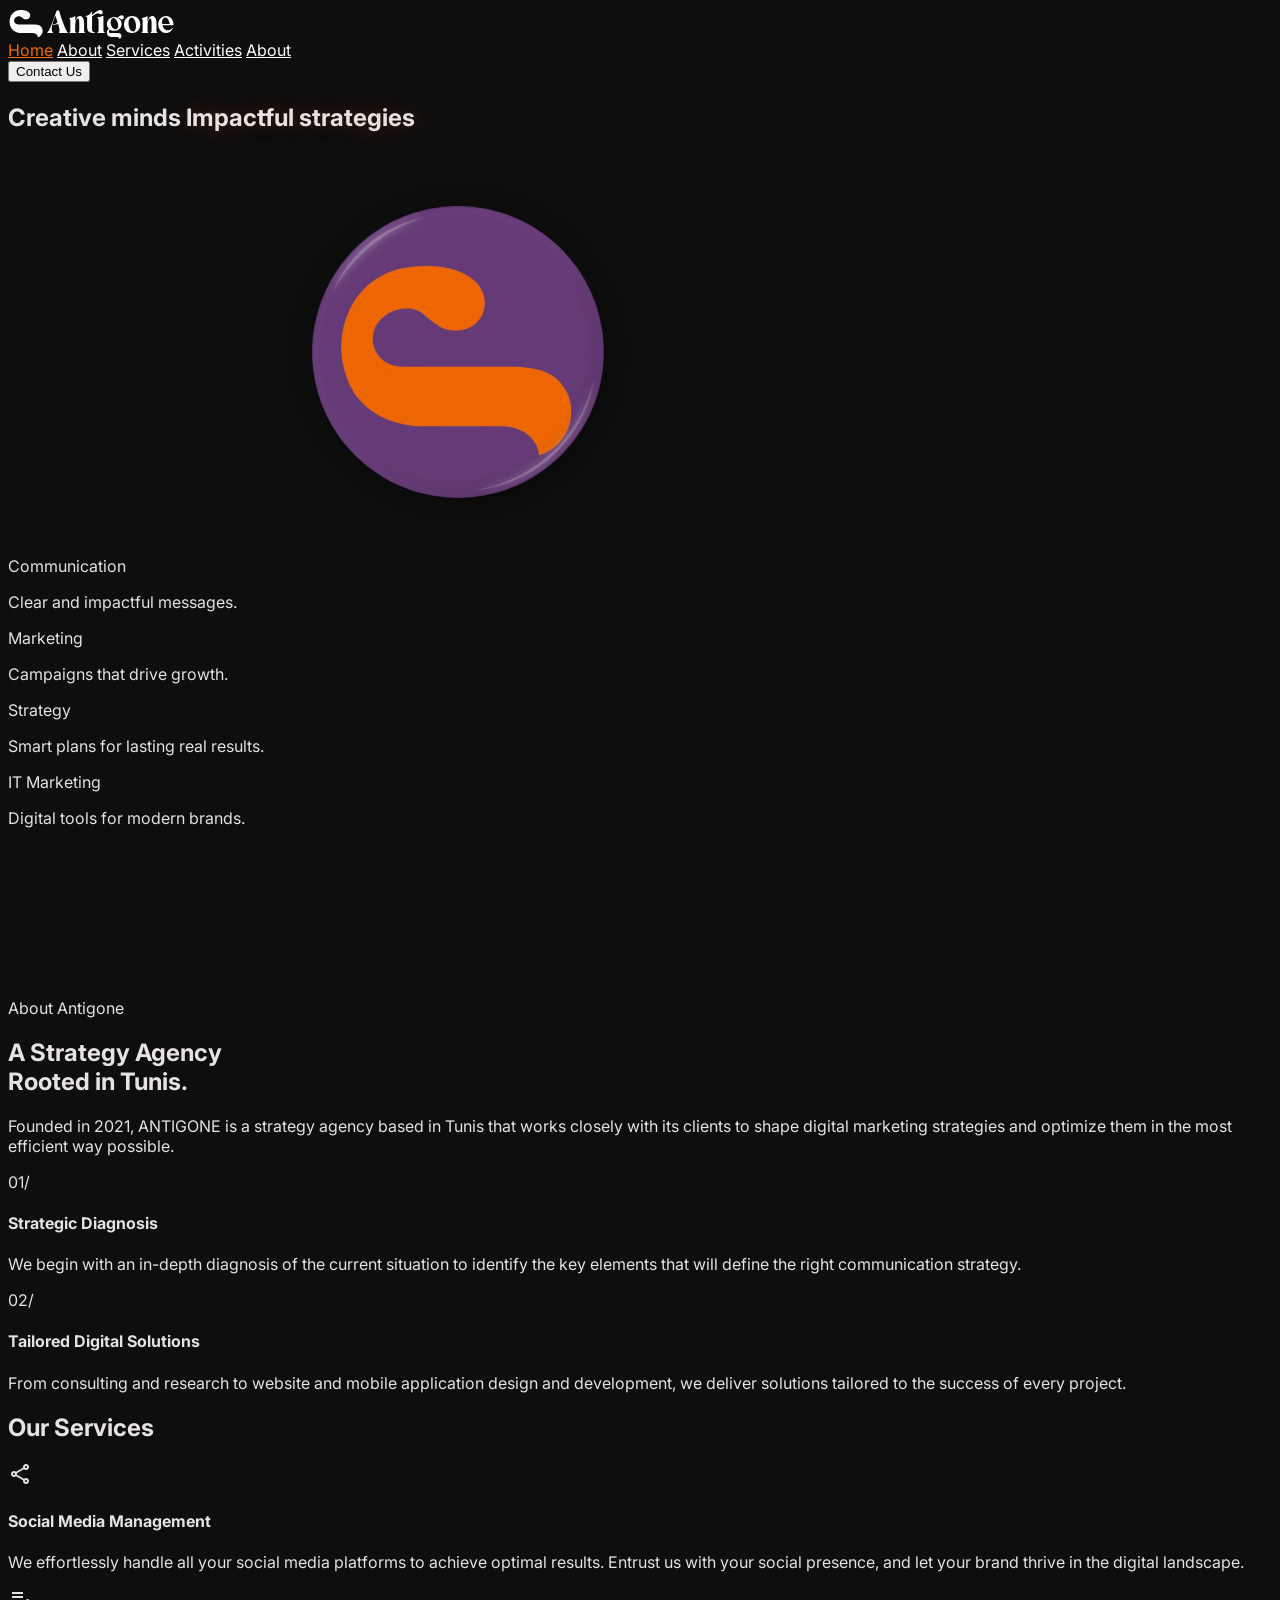
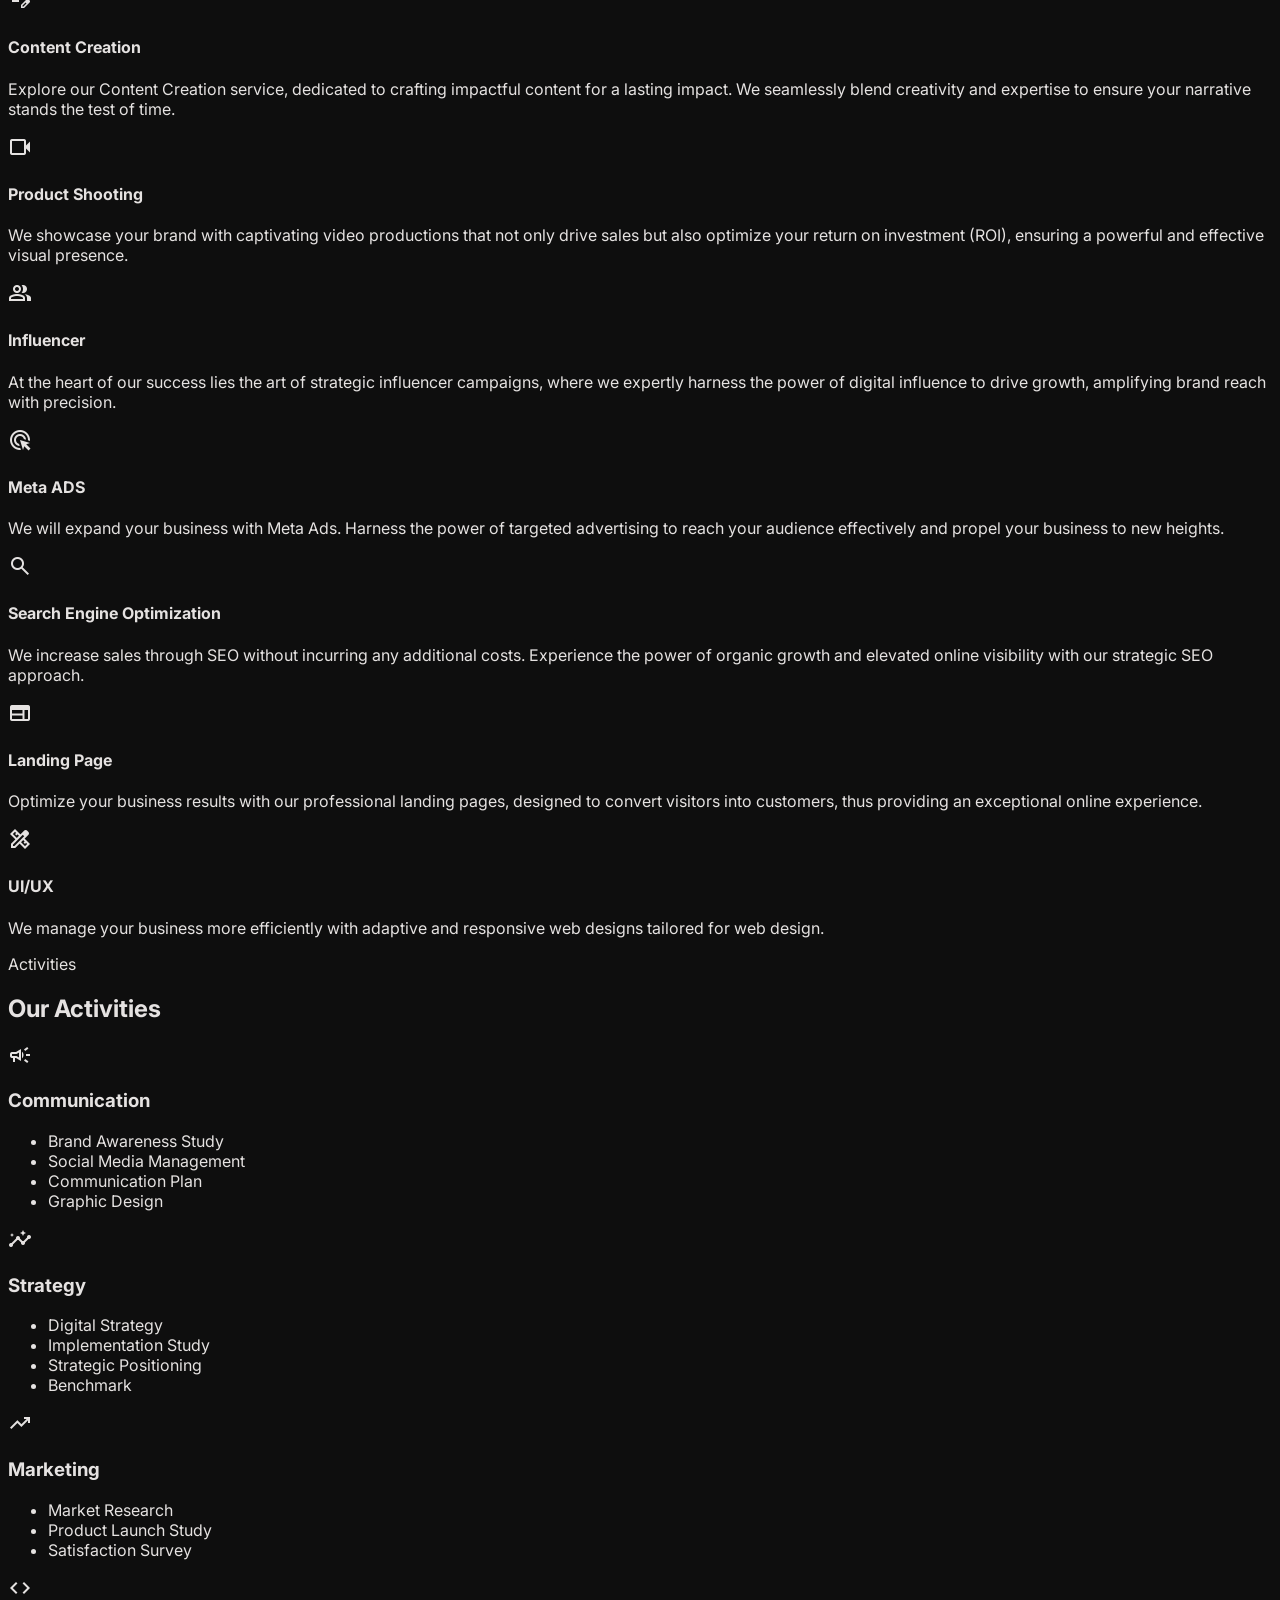
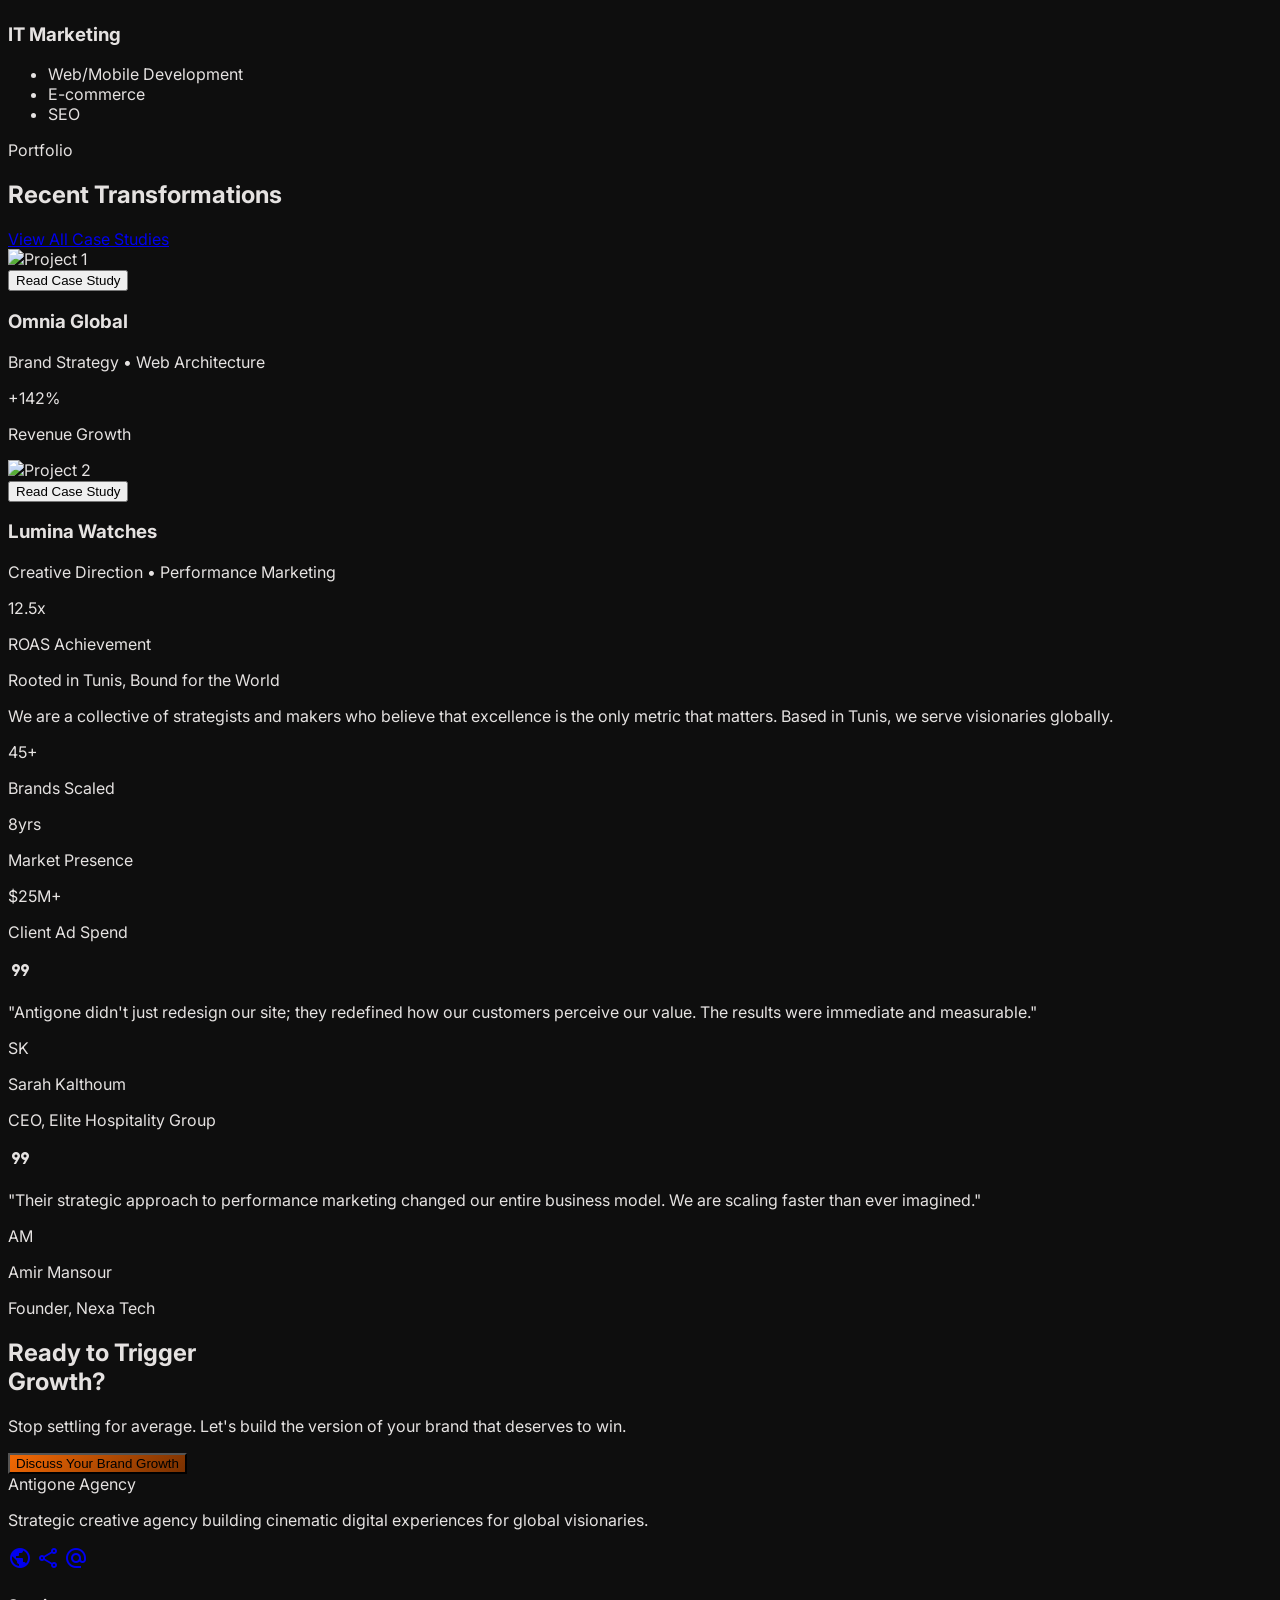
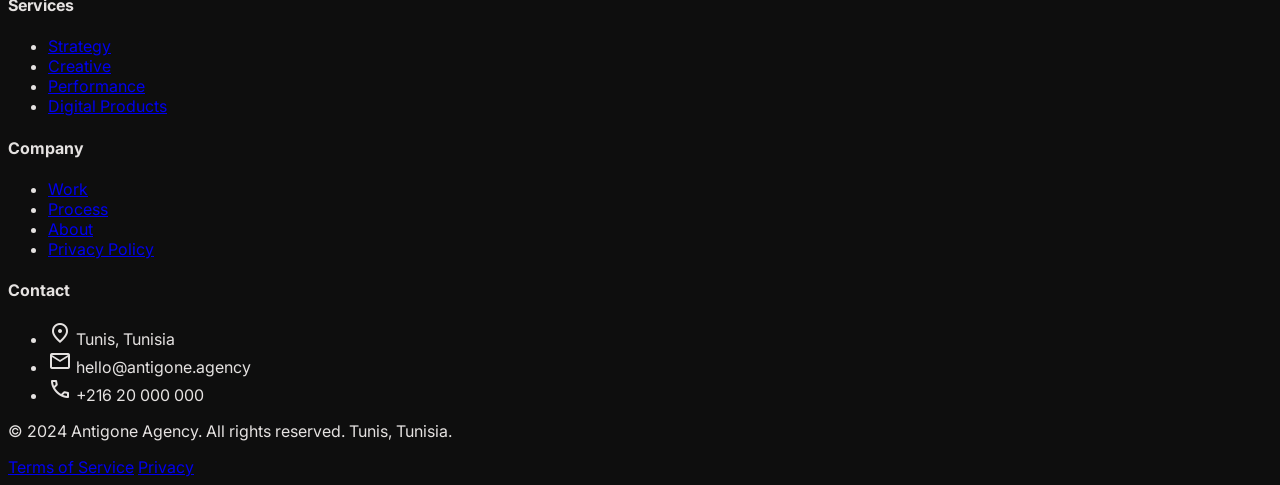
==== code.html @ b7bf1e91 "firstCommit" ====
<!DOCTYPE html>

<html class="dark" lang="en"><head>
<meta charset="utf-8"/>
<meta content="width=device-width, initial-scale=1.0" name="viewport"/>
<title>Antigone Agency | Strategy Meets Growth</title>
<script src="https://cdn.tailwindcss.com?plugins=forms,container-queries"></script>
<link href="https://fonts.googleapis.com/css2?family=Inter:wght@400;500;700;800;900&amp;family=Manrope:wght@500;700&amp;display=swap" rel="stylesheet"/>
<link href="https://fonts.googleapis.com/css2?family=Material+Symbols+Outlined:wght,FILL@100..700,0..1&amp;display=swap" rel="stylesheet"/>
<link href="https://fonts.googleapis.com/css2?family=Material+Symbols+Outlined:wght,FILL@100..700,0..1&amp;display=swap" rel="stylesheet"/>
<script id="tailwind-config">
      tailwind.config = {
        darkMode: "class",
        theme: {
          extend: {
            colors: {
              "on-secondary-fixed-variant": "#613570",
              "tertiary-container": "#929398",
              "on-tertiary": "#2e3034",
              "outline-variant": "#594236",
              "tertiary-fixed-dim": "#c6c6cb",
              "inverse-primary": "#9f4200",
              "on-secondary": "#481d58",
              "surface-dim": "#131313",
              "primary-fixed": "#ffdbcb",
              "tertiary": "#c6c6cb",
              "background": "#131313",
              "on-error": "#690005",
              "surface-bright": "#3a3939",
              "secondary-fixed-dim": "#eab3f9",
              "surface-container-high": "#2a2a2a",
              "on-secondary-fixed": "#310441",
              "on-surface-variant": "#e1c0b1",
              "on-error-container": "#ffdad6",
              "secondary-container": "#643773",
              "surface-container-low": "#1c1b1b",
              "on-background": "#e5e2e1",
              "outline": "#a88a7d",
              "primary-container": "#f36904",
              "surface-container": "#201f1f",
              "primary-fixed-dim": "#ffb692",
              "tertiary-fixed": "#e2e2e7",
              "surface-tint": "#ffb692",
              "inverse-surface": "#e5e2e1",
              "on-tertiary-fixed": "#1a1c1f",
              "surface-container-highest": "#353534",
              "surface-variant": "#353534",
              "secondary": "#eab3f9",
              "secondary-fixed": "#fad7ff",
              "on-tertiary-container": "#2a2c30",
              "surface-container-lowest": "#0e0e0e",
              "on-primary-fixed": "#341100",
              "inverse-on-surface": "#313030",
              "on-secondary-container": "#dba5ea",
              "error": "#ffb4ab",
              "on-primary": "#562000",
              "on-primary-fixed-variant": "#793000",
              "primary": "#ffb692",
              "error-container": "#93000a",
              "surface": "#131313",
              "on-tertiary-fixed-variant": "#45474b",
              "on-surface": "#e5e2e1",
              "on-primary-container": "#4e1d00"
            },
            fontFamily: {
              "headline": ["Inter"],
              "body": ["Inter"],
              "label": ["Manrope"]
            },
            borderRadius: {"DEFAULT": "0.125rem", "lg": "0.25rem", "xl": "0.5rem", "full": "0.75rem"},
          },
        },
      }
    </script>
<style>html.lenis, html.lenis body {
    height: auto;
    }
.lenis.lenis-smooth {
    scroll-behavior: auto !important;
    }
body {
    background-color: #0e0e0e;
    color: #e5e2e1;
    font-family: "Inter", sans-serif;
    overflow-x: hidden
    }
.glass-nav {
    background: rgba(10, 10, 10, 0.4);
    backdrop-filter: blur(20px)
    }
.site-nav {
  --nav-progress: 0;
  background: transparent;
  backdrop-filter: none;
  -webkit-backdrop-filter: none;
  border-bottom: 1px solid transparent;
  }
.nav-logo-wrap {
  position: relative;
  height: 2rem;
  width: 12rem;
  }
.nav-logo {
  position: absolute;
  inset: 0;
  height: 2rem;
  width: auto;
  max-width: 100%;
  transition: opacity 0.45s linear;
  will-change: opacity;
  }
.nav-logo-white {
  filter: brightness(0) invert(1);
  opacity: calc(1 - var(--nav-progress));
  }
.nav-logo-orange {
  filter: brightness(0) saturate(100%) invert(49%) sepia(94%) saturate(1854%) hue-rotate(2deg) brightness(97%) contrast(98%);
  opacity: var(--nav-progress);
  }
.nav-link {
  color: #ffffff;
  border-bottom: 2px solid transparent;
  padding-bottom: 0.25rem;
  transition: color 0.3s ease, border-color 0.3s ease;
  }
.nav-link:hover,
.nav-link:focus-visible,
.nav-link.is-active {
  color: #f36904;
  border-bottom-color: #f36904;
  outline: none;
  }
.nav-links:hover .nav-link.is-active {
  color: #ffffff;
  border-bottom-color: transparent;
  }
.nav-links:hover .nav-link.is-active:hover,
.nav-links:hover .nav-link.is-active:focus-visible {
  color: #f36904;
  border-bottom-color: #f36904;
  }
.credibility-item {
  background: transparent;
  box-shadow: none;
  border: 0;
  opacity: 1;
  }
.grain {
  display: none
    }
.text-glow {
    text-shadow: 0 0 20px rgba(243, 105, 4, 0.3)
    }
.primary-gradient {
    background: linear-gradient(135deg, #f36904 0%, #793000 100%)
    }
.luminous-arc {
    background: linear-gradient(90deg, #f36904 0%, transparent 100%);
    height: 1px
    }
.material-symbols-outlined {
    font-variation-settings: "FILL" 0, "wght" 400, "GRAD" 0, "opsz" 24
    }</style>
</head>
<body class="bg-surface-container-lowest selection:bg-primary-container selection:text-white">
<div class="grain"></div>
<!-- Navigation -->
<nav id="site-nav" class="site-nav fixed top-0 w-full z-50 transition-[background-color,backdrop-filter,border-color] duration-500">
<div class="flex justify-between items-center px-8 py-6 max-w-full mx-auto">
<div class="flex items-center">
<div class="nav-logo-wrap" aria-label="Antigone Agency">
<img src="./Antigone horiiiz-132.svg" alt="Antigone Agency" class="nav-logo nav-logo-white">
<img src="./Antigone horiiiz-132.svg" alt="" aria-hidden="true" class="nav-logo nav-logo-orange">
</div>
            </div>
<div class="nav-links hidden md:flex items-center gap-8">
<a class="nav-link is-active font-inter tracking-tight text-sm uppercase font-medium" href="#">Home</a>
<a class="nav-link font-inter tracking-tight text-sm uppercase font-medium" href="#">About</a>
<a class="nav-link font-inter tracking-tight text-sm uppercase font-medium" href="#">Services</a>
<a class="nav-link font-inter tracking-tight text-sm uppercase font-medium" href="#">Activities</a>
<a class="nav-link font-inter tracking-tight text-sm uppercase font-medium" href="#">About</a>
</div>
<button class="bg-primary-container text-white px-6 py-2.5 rounded-xl font-bold text-sm tracking-tight scale-95 active:scale-100 transition-transform hover:shadow-[0_0_20px_rgba(243,105,4,0.4)]">
                Contact Us
            </button>
</div>
</nav>
<main>
<!-- Section 1: Hero -->
<section class="relative z-20 min-h-screen flex items-center justify-center pt-20 px-6 overflow-visible" style="background: url('./heroPage.png') center center / cover no-repeat;">
<div class="absolute inset-0 z-0 bg-black/40"></div>
<div class="relative z-10 max-w-7xl mx-auto text-center">

<h1 class="text-5xl md:text-8xl font-black tracking-tighter leading-[0.9] text-white mb-8 max-w-5xl mx-auto">
                    Creative minds  <span class="text-primary-container text-glow italic">Impactful strategies</span>
                </h1>
<div id="scroll-icon" class="relative z-30 max-w-2xl mx-auto mb-12 pointer-events-none" style="transition: transform 0.05s linear; will-change: transform;">
                    <img src="./back7.svg" alt="" class="w-40 h-auto mx-auto">
                </div>

</div>

</section>
<!-- Section 2: Credibility Strip -->
<section id="section2" class="relative z-0 py-24 bg-surface-container-low">
<div class="max-w-7xl mx-auto px-6">
<div class="grid grid-cols-2 md:grid-cols-4 gap-8">
<div class="credibility-item flex flex-col items-center justify-start text-center space-y-2 h-full">
<span class="text-xs font-label font-black tracking-widest text-on-surface-variant/70 uppercase">Communication</span>
<p class="text-xl font-bold text-white/80">Clear and impactful messages.</p>
</div>
<div class="credibility-item flex flex-col items-center justify-start text-center space-y-2 h-full">
<span class="text-xs font-label font-black tracking-widest text-on-surface-variant/70 uppercase">Marketing</span>
<p class="text-xl font-bold text-white/80">Campaigns that drive growth.</p>
</div>
<div class="credibility-item flex flex-col items-center justify-start text-center space-y-2 h-full">
<span class="text-xs font-label font-black tracking-widest text-on-surface-variant/70 uppercase">Strategy</span>
<p class="text-xl font-bold text-white/80">Smart plans for lasting real results.</p>
</div>
<div class="credibility-item flex flex-col items-center justify-start text-center space-y-2 h-full">
<span class="text-xs font-label font-black tracking-widest text-on-surface-variant/70 uppercase">IT Marketing</span>
<p class="text-xl font-bold text-white/80">Digital tools for modern brands.</p>
</div>
</div>
</div>
</section>
<!-- Section 4: Why Antigone / Positioning -->
<section class="py-32 bg-surface-container-lowest">
<div class="max-w-7xl mx-auto px-6">
<div class="flex flex-col md:flex-row gap-20 items-center">
<div class="w-full md:w-1/2">
<div class="relative">
<video autoplay="" class="w-full rounded-xl object-cover" loop="" muted="" playsinline="">
<source src="./typing3D.mp4" type="video/mp4"/>
</video>
<div class="absolute -bottom-10 -right-10 w-64 h-64 bg-primary-container/20 rounded-full blur-[80px]"></div>
</div>
</div>
<div class="w-full md:w-1/2">
<span class="text-primary-container font-label text-sm font-bold tracking-[0.2em] uppercase">About Antigone</span>
<h2 class="text-4xl md:text-6xl font-black text-white mt-4 mb-8 tracking-tight leading-tight">A Strategy Agency <br/>Rooted in Tunis.</h2>
<p class="text-lg text-neutral-400 mb-8 leading-relaxed">
              Founded in 2021, ANTIGONE is a strategy agency based in Tunis that works closely with its clients to shape digital marketing strategies and optimize them in the most efficient way possible.
            </p>
<div class="space-y-6">
<div class="flex gap-4">
<span class="text-primary-container font-black text-2xl font-label">01/</span>
<div>
<h4 class="text-white font-bold text-xl mb-1">Strategic Diagnosis</h4>
<p class="text-neutral-500">We begin with an in-depth diagnosis of the current situation to identify the key elements that will define the right communication strategy.</p>
</div>
</div>
<div class="flex gap-4">
<span class="text-primary-container font-black text-2xl font-label">02/</span>
<div>
<h4 class="text-white font-bold text-xl mb-1">Tailored Digital Solutions</h4>
<p class="text-neutral-500">From consulting and research to website and mobile application design and development, we deliver solutions tailored to the success of every project.</p>
</div>
</div>
</div>
</div>
</div>
</div>
</section>
<!-- Section 6: Process -->
<section class="py-32 bg-surface-container-low">
<div class="max-w-7xl mx-auto px-6">
<div class="text-center mb-20">
<h2 class="text-4xl md:text-6xl font-black text-white tracking-tight">Our Services</h2>
</div>
<div class="grid grid-cols-1 md:grid-cols-4 gap-6">
<div class="p-8 bg-surface-container-highest/50 rounded-xl border border-outline-variant/5">
<span class="material-symbols-outlined text-primary-container text-3xl mb-5">share</span>
<h4 class="text-white font-bold text-lg mb-3">Social Media Management</h4>
<p class="text-sm text-neutral-400">We effortlessly handle all your social media platforms to achieve optimal results. Entrust us with your social presence, and let your brand thrive in the digital landscape.</p>
</div>
<div class="p-8 bg-surface-container-highest/50 rounded-xl border border-outline-variant/5">
<span class="material-symbols-outlined text-primary-container text-3xl mb-5">edit_note</span>
<h4 class="text-white font-bold text-lg mb-3">Content Creation</h4>
<p class="text-sm text-neutral-400">Explore our Content Creation service, dedicated to crafting impactful content for a lasting impact. We seamlessly blend creativity and expertise to ensure your narrative stands the test of time.</p>
</div>
<div class="p-8 bg-surface-container-highest/50 rounded-xl border border-outline-variant/5">
<span class="material-symbols-outlined text-primary-container text-3xl mb-5">videocam</span>
<h4 class="text-white font-bold text-lg mb-3">Product Shooting</h4>
<p class="text-sm text-neutral-400">We showcase your brand with captivating video productions that not only drive sales but also optimize your return on investment (ROI), ensuring a powerful and effective visual presence.</p>
</div>
<div class="p-8 bg-surface-container-highest/50 rounded-xl border border-outline-variant/5">
<span class="material-symbols-outlined text-primary-container text-3xl mb-5">group</span>
<h4 class="text-white font-bold text-lg mb-3">Influencer</h4>
<p class="text-sm text-neutral-400">At the heart of our success lies the art of strategic influencer campaigns, where we expertly harness the power of digital influence to drive growth, amplifying brand reach with precision.</p>
</div>
<div class="p-8 bg-surface-container-highest/50 rounded-xl border border-outline-variant/5">
<span class="material-symbols-outlined text-primary-container text-3xl mb-5">ads_click</span>
<h4 class="text-white font-bold text-lg mb-3">Meta ADS</h4>
<p class="text-sm text-neutral-400">We will expand your business with Meta Ads. Harness the power of targeted advertising to reach your audience effectively and propel your business to new heights.</p>
</div>
<div class="p-8 bg-surface-container-highest/50 rounded-xl border border-outline-variant/5">
<span class="material-symbols-outlined text-primary-container text-3xl mb-5">search</span>
<h4 class="text-white font-bold text-lg mb-3">Search Engine Optimization</h4>
<p class="text-sm text-neutral-400">We increase sales through SEO without incurring any additional costs. Experience the power of organic growth and elevated online visibility with our strategic SEO approach.</p>
</div>
<div class="p-8 bg-surface-container-highest/50 rounded-xl border border-outline-variant/5">
<span class="material-symbols-outlined text-primary-container text-3xl mb-5">web</span>
<h4 class="text-white font-bold text-lg mb-3">Landing Page</h4>
<p class="text-sm text-neutral-400">Optimize your business results with our professional landing pages, designed to convert visitors into customers, thus providing an exceptional online experience.</p>
</div>
<div class="p-8 bg-surface-container-highest/50 rounded-xl border border-outline-variant/5">
<span class="material-symbols-outlined text-primary-container text-3xl mb-5">design_services</span>
<h4 class="text-white font-bold text-lg mb-3">UI/UX</h4>
<p class="text-sm text-neutral-400">We manage your business more efficiently with adaptive and responsive web designs tailored for web design.</p>
</div>
</div>
</div>
</section>
<!-- Section 3: Activities -->
<section class="py-32 px-6">
<div class="max-w-7xl mx-auto">
<div class="text-center mb-20">
<span class="text-primary-container font-label text-sm font-bold tracking-[0.2em] uppercase">Activities</span>
<h2 class="text-4xl md:text-6xl font-black text-white mt-4 tracking-tight">Our Activities</h2>
</div>
<div class="grid grid-cols-1 md:grid-cols-4 gap-6">
<div class="p-10 bg-surface-container-highest/50 rounded-xl border border-outline-variant/5">
<span class="material-symbols-outlined text-primary-container text-3xl mb-6">campaign</span>
<h3 class="text-xl font-black text-white mb-6 uppercase tracking-wide">Communication</h3>
<ul class="space-y-4 text-sm text-neutral-400">
<li class="flex items-center gap-3"><span class="w-1.5 h-1.5 rounded-full bg-primary-container/60 shrink-0"></span>Brand Awareness Study</li>
<li class="flex items-center gap-3"><span class="w-1.5 h-1.5 rounded-full bg-primary-container/60 shrink-0"></span>Social Media Management</li>
<li class="flex items-center gap-3"><span class="w-1.5 h-1.5 rounded-full bg-primary-container/60 shrink-0"></span>Communication Plan</li>
<li class="flex items-center gap-3"><span class="w-1.5 h-1.5 rounded-full bg-primary-container/60 shrink-0"></span>Graphic Design</li>
</ul>
</div>
<div class="p-10 bg-surface-container-highest/50 rounded-xl border border-outline-variant/5">
<span class="material-symbols-outlined text-primary-container text-3xl mb-6">insights</span>
<h3 class="text-xl font-black text-white mb-6 uppercase tracking-wide">Strategy</h3>
<ul class="space-y-4 text-sm text-neutral-400">
<li class="flex items-center gap-3"><span class="w-1.5 h-1.5 rounded-full bg-primary-container/60 shrink-0"></span>Digital Strategy</li>
<li class="flex items-center gap-3"><span class="w-1.5 h-1.5 rounded-full bg-primary-container/60 shrink-0"></span>Implementation Study</li>
<li class="flex items-center gap-3"><span class="w-1.5 h-1.5 rounded-full bg-primary-container/60 shrink-0"></span>Strategic Positioning</li>
<li class="flex items-center gap-3"><span class="w-1.5 h-1.5 rounded-full bg-primary-container/60 shrink-0"></span>Benchmark</li>
</ul>
</div>
<div class="p-10 bg-surface-container-highest/50 rounded-xl border border-outline-variant/5">
<span class="material-symbols-outlined text-primary-container text-3xl mb-6">trending_up</span>
<h3 class="text-xl font-black text-white mb-6 uppercase tracking-wide">Marketing</h3>
<ul class="space-y-4 text-sm text-neutral-400">
<li class="flex items-center gap-3"><span class="w-1.5 h-1.5 rounded-full bg-primary-container/60 shrink-0"></span>Market Research</li>
<li class="flex items-center gap-3"><span class="w-1.5 h-1.5 rounded-full bg-primary-container/60 shrink-0"></span>Product Launch Study</li>
<li class="flex items-center gap-3"><span class="w-1.5 h-1.5 rounded-full bg-primary-container/60 shrink-0"></span>Satisfaction Survey</li>
</ul>
</div>
<div class="p-10 bg-surface-container-highest/50 rounded-xl border border-outline-variant/5">
<span class="material-symbols-outlined text-primary-container text-3xl mb-6">code</span>
<h3 class="text-xl font-black text-white mb-6 uppercase tracking-wide">IT Marketing</h3>
<ul class="space-y-4 text-sm text-neutral-400">
<li class="flex items-center gap-3"><span class="w-1.5 h-1.5 rounded-full bg-primary-container/60 shrink-0"></span>Web/Mobile Development</li>
<li class="flex items-center gap-3"><span class="w-1.5 h-1.5 rounded-full bg-primary-container/60 shrink-0"></span>E-commerce</li>
<li class="flex items-center gap-3"><span class="w-1.5 h-1.5 rounded-full bg-primary-container/60 shrink-0"></span>SEO</li>
</ul>
</div>
</div>
</div>
</section>

<!-- Section 5: Featured Work -->
<section class="py-32">
<div class="max-w-7xl mx-auto px-6">
<div class="flex flex-col md:flex-row justify-between items-end mb-16 gap-6">
<div>
<span class="text-primary-container font-label text-sm font-bold tracking-[0.2em] uppercase">Portfolio</span>
<h2 class="text-4xl md:text-6xl font-black text-white mt-4 tracking-tight">Recent Transformations</h2>
</div>
<a class="text-white font-bold border-b border-white/20 pb-2 hover:text-primary-container hover:border-primary-container transition-all" href="#">View All Case Studies</a>
</div>
<div class="grid grid-cols-1 md:grid-cols-2 gap-12">
<div class="group cursor-pointer">
<div class="relative aspect-[16/10] overflow-hidden rounded-xl mb-8">
<img alt="Project 1" class="w-full h-full object-cover transition-transform duration-700 group-hover:scale-105" data-alt="High-end dashboard UI displayed on a metallic tablet screen with dark reflections and orange accents" src="https://lh3.googleusercontent.com/aida-public/[base64]"/>
<div class="absolute inset-0 bg-black/40 opacity-0 group-hover:opacity-100 transition-opacity flex items-center justify-center">
<button class="bg-white text-black px-8 py-3 rounded-full font-bold">Read Case Study</button>
</div>
</div>
<div class="flex justify-between items-start">
<div>
<h3 class="text-2xl font-bold text-white mb-2">Omnia Global</h3>
<p class="text-neutral-500 uppercase text-xs font-label tracking-widest">Brand Strategy • Web Architecture</p>
</div>
<div class="text-right">
<span class="text-primary-container font-bold text-xl">+142%</span>
<p class="text-neutral-600 text-xs">Revenue Growth</p>
</div>
</div>
</div>
<div class="group cursor-pointer">
<div class="relative aspect-[16/10] overflow-hidden rounded-xl mb-8">
<img alt="Project 2" class="w-full h-full object-cover transition-transform duration-700 group-hover:scale-105" data-alt="Close up of a luxury white watch on a black velvet surface with sharp orange highlights and soft bokeh background" src="https://lh3.googleusercontent.com/aida-public/[base64]"/>
<div class="absolute inset-0 bg-black/40 opacity-0 group-hover:opacity-100 transition-opacity flex items-center justify-center">
<button class="bg-white text-black px-8 py-3 rounded-full font-bold">Read Case Study</button>
</div>
</div>
<div class="flex justify-between items-start">
<div>
<h3 class="text-2xl font-bold text-white mb-2">Lumina Watches</h3>
<p class="text-neutral-500 uppercase text-xs font-label tracking-widest">Creative Direction • Performance Marketing</p>
</div>
<div class="text-right">
<span class="text-primary-container font-bold text-xl">12.5x</span>
<p class="text-neutral-600 text-xs">ROAS Achievement</p>
</div>
</div>
</div>
</div>
</div>
</section>

<!-- Section 7: About / Philosophy -->
<section class="py-32">
<div class="max-w-4xl mx-auto px-6 text-center">
<span class="text-primary-container font-label text-sm font-bold tracking-[0.2em] uppercase mb-8 block">Rooted in Tunis, Bound for the World</span>
<p class="text-3xl md:text-5xl font-black text-white leading-tight mb-12">
                    We are a collective of strategists and makers who believe that excellence is the only metric that matters. Based in <span class="text-neutral-500">Tunis</span>, we serve visionaries globally.
                </p>
<div class="flex justify-center gap-12">
<div>
<p class="text-4xl font-black text-white">45+</p>
<p class="text-xs uppercase font-label tracking-widest text-neutral-500">Brands Scaled</p>
</div>
<div>
<p class="text-4xl font-black text-white">8yrs</p>
<p class="text-xs uppercase font-label tracking-widest text-neutral-500">Market Presence</p>
</div>
<div>
<p class="text-4xl font-black text-white">$25M+</p>
<p class="text-xs uppercase font-label tracking-widest text-neutral-500">Client Ad Spend</p>
</div>
</div>
</div>
</section>
<!-- Section 8: Testimonials -->
<section class="py-32 bg-surface-container-low relative">
<div class="max-w-7xl mx-auto px-6">
<div class="grid grid-cols-1 md:grid-cols-2 gap-16">
<div class="p-12 bg-surface-container-highest/30 rounded-xl border border-outline-variant/5">
<span class="material-symbols-outlined text-primary-container text-4xl mb-8">format_quote</span>
<p class="text-2xl text-white font-medium mb-8 leading-relaxed">"Antigone didn't just redesign our site; they redefined how our customers perceive our value. The results were immediate and measurable."</p>
<div class="flex items-center gap-4">
<div class="w-12 h-12 rounded-full bg-neutral-800 flex items-center justify-center font-black">SK</div>
<div>
<p class="text-white font-bold">Sarah Kalthoum</p>
<p class="text-xs text-neutral-500">CEO, Elite Hospitality Group</p>
</div>
</div>
</div>
<div class="p-12 bg-surface-container-highest/30 rounded-xl border border-outline-variant/5">
<span class="material-symbols-outlined text-primary-container text-4xl mb-8">format_quote</span>
<p class="text-2xl text-white font-medium mb-8 leading-relaxed">"Their strategic approach to performance marketing changed our entire business model. We are scaling faster than ever imagined."</p>
<div class="flex items-center gap-4">
<div class="w-12 h-12 rounded-full bg-neutral-800 flex items-center justify-center font-black">AM</div>
<div>
<p class="text-white font-bold">Amir Mansour</p>
<p class="text-xs text-neutral-500">Founder, Nexa Tech</p>
</div>
</div>
</div>
</div>
</div>
</section>
<!-- Section 9: Strong CTA -->
<section class="py-32 px-6 relative overflow-hidden">
<div class="absolute inset-0 bg-primary-container/5"></div>
<div class="max-w-5xl mx-auto text-center relative z-10">
<h2 class="text-5xl md:text-8xl font-black text-white mb-12 tracking-tighter">Ready to Trigger <br/><span class="text-primary-container">Growth?</span></h2>
<p class="text-xl text-neutral-400 mb-12 max-w-xl mx-auto">Stop settling for average. Let's build the version of your brand that deserves to win.</p>
<button class="primary-gradient text-white px-12 py-6 rounded-xl font-black text-xl hover:scale-105 transition-transform shadow-[0_20px_50px_rgba(243,105,4,0.3)]">
                    Discuss Your Brand Growth
                </button>
</div>
</section>
</main>
<!-- Section 10: Footer -->
<footer class="bg-neutral-950 dark:bg-[#0a0a0a] w-full border-t border-neutral-800/20">
<div class="grid grid-cols-2 md:grid-cols-4 gap-12 px-12 py-20 max-w-7xl mx-auto">
<div class="col-span-2 md:col-span-1">
<div class="text-xl font-black text-white mb-4">Antigone Agency</div>
<p class="font-inter text-sm text-neutral-400 max-w-xs mb-6">Strategic creative agency building cinematic digital experiences for global visionaries.</p>
<div class="flex gap-4">
<a class="w-8 h-8 rounded-full bg-neutral-900 flex items-center justify-center hover:bg-primary-container transition-colors" href="#"><span class="material-symbols-outlined text-sm">public</span></a>
<a class="w-8 h-8 rounded-full bg-neutral-900 flex items-center justify-center hover:bg-primary-container transition-colors" href="#"><span class="material-symbols-outlined text-sm">share</span></a>
<a class="w-8 h-8 rounded-full bg-neutral-900 flex items-center justify-center hover:bg-primary-container transition-colors" href="#"><span class="material-symbols-outlined text-sm">alternate_email</span></a>
</div>
</div>
<div>
<h4 class="text-white font-bold mb-6 text-sm uppercase tracking-widest">Services</h4>
<ul class="space-y-4 font-inter text-sm text-neutral-400">
<li><a class="text-neutral-500 hover:text-orange-500 transition-colors" href="#">Strategy</a></li>
<li><a class="text-neutral-500 hover:text-orange-500 transition-colors" href="#">Creative</a></li>
<li><a class="text-neutral-500 hover:text-orange-500 transition-colors" href="#">Performance</a></li>
<li><a class="text-neutral-500 hover:text-orange-500 transition-colors" href="#">Digital Products</a></li>
</ul>
</div>
<div>
<h4 class="text-white font-bold mb-6 text-sm uppercase tracking-widest">Company</h4>
<ul class="space-y-4 font-inter text-sm text-neutral-400">
<li><a class="text-neutral-500 hover:text-orange-500 transition-colors" href="#">Work</a></li>
<li><a class="text-neutral-500 hover:text-orange-500 transition-colors" href="#">Process</a></li>
<li><a class="text-neutral-500 hover:text-orange-500 transition-colors" href="#">About</a></li>
<li><a class="text-neutral-500 hover:text-orange-500 transition-colors" href="#">Privacy Policy</a></li>
</ul>
</div>
<div>
<h4 class="text-white font-bold mb-6 text-sm uppercase tracking-widest">Contact</h4>
<ul class="space-y-4 font-inter text-sm text-neutral-400">
<li class="flex items-center gap-2"><span class="material-symbols-outlined text-primary-container text-xs">location_on</span> Tunis, Tunisia</li>
<li class="flex items-center gap-2"><span class="material-symbols-outlined text-primary-container text-xs">mail</span> hello@antigone.agency</li>
<li class="flex items-center gap-2"><span class="material-symbols-outlined text-primary-container text-xs">call</span> +216 20 000 000</li>
</ul>
</div>
</div>
<div class="px-12 py-8 border-t border-neutral-800/20 max-w-7xl mx-auto flex flex-col md:flex-row justify-between items-center gap-4">
<p class="font-inter text-sm text-neutral-400">© 2024 Antigone Agency. All rights reserved. Tunis, Tunisia.</p>
<div class="flex gap-8 text-neutral-500 text-sm">
<a class="hover:text-white transition-colors" href="#">Terms of Service</a>
<a class="hover:text-white transition-colors" href="#">Privacy</a>
</div>
</div>
</footer>
<script src="https://cdn.jsdelivr.net/npm/lenis@1.1.18/dist/lenis.min.js"></script>
<script>
const lenis = new Lenis({
  duration: 1.4,
  easing: (t) => Math.min(1, 1.001 - Math.pow(2, -10 * t)),
  orientation: 'vertical',
  gestureOrientation: 'vertical',
  smoothWheel: true,
  wheelMultiplier: 1,
  touchMultiplier: 1.5,
  infinite: false,
});
function raf(time) {
  lenis.raf(time);
  requestAnimationFrame(raf);
}
requestAnimationFrame(raf);

document.querySelectorAll('a[href^="#"]').forEach(anchor => {
  anchor.addEventListener('click', function(e) {
    e.preventDefault();
    const target = document.querySelector(this.getAttribute('href'));
    if (target) lenis.scrollTo(target);
  });
});

document.querySelectorAll('.nav-link').forEach(link => {
  link.addEventListener('click', () => {
    document.querySelectorAll('.nav-link').forEach(item => item.classList.remove('is-active'));
    link.classList.add('is-active');
  });
});

const scrollIcon = document.getElementById('scroll-icon');
const section2 = document.getElementById('section2');
const siteNav = document.getElementById('site-nav');
const iconStartY = scrollIcon.getBoundingClientRect().top + window.scrollY;
let currentTranslateY = 0;

lenis.on('scroll', ({ scroll }) => {
  const navProgress = Math.min(Math.max(scroll / 180, 0), 1);
  siteNav.style.setProperty('--nav-progress', navProgress.toFixed(3));
  siteNav.style.backgroundColor = `rgba(10, 10, 10, ${0.72 * navProgress})`;
  siteNav.style.backdropFilter = `blur(${18 * navProgress}px)`;
  siteNav.style.webkitBackdropFilter = `blur(${18 * navProgress}px)`;
  siteNav.style.borderBottomColor = `rgba(255, 255, 255, ${0.08 * navProgress})`;
  const section2Top = section2.offsetTop;
  const iconHeight = scrollIcon.offsetHeight;
  const maxTravel = section2Top - iconStartY - iconHeight / 2;
  const targetTranslateY = Math.min(Math.max(scroll * 0.8, 0), maxTravel);
  currentTranslateY += (targetTranslateY - currentTranslateY) * 0.12;
  scrollIcon.style.transform = `translateY(${currentTranslateY}px)`;
});
</script>
</body></html>
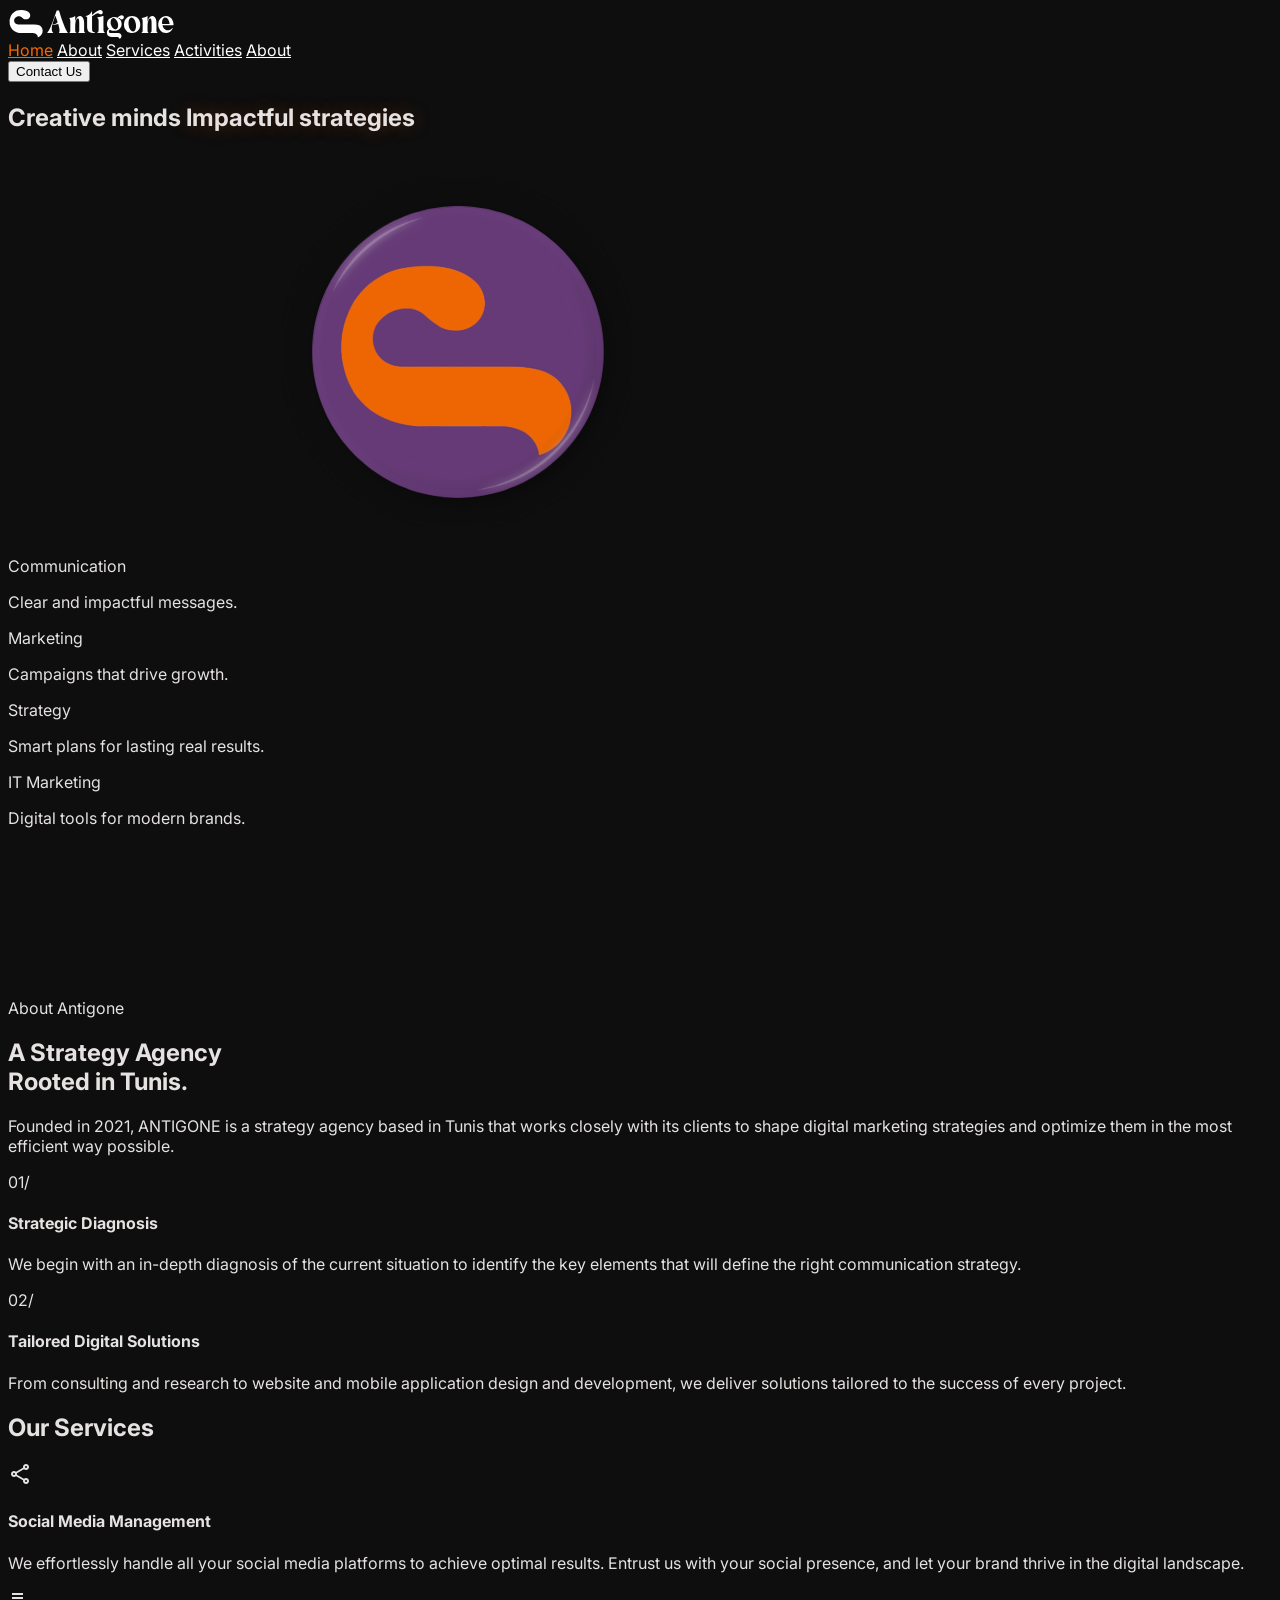
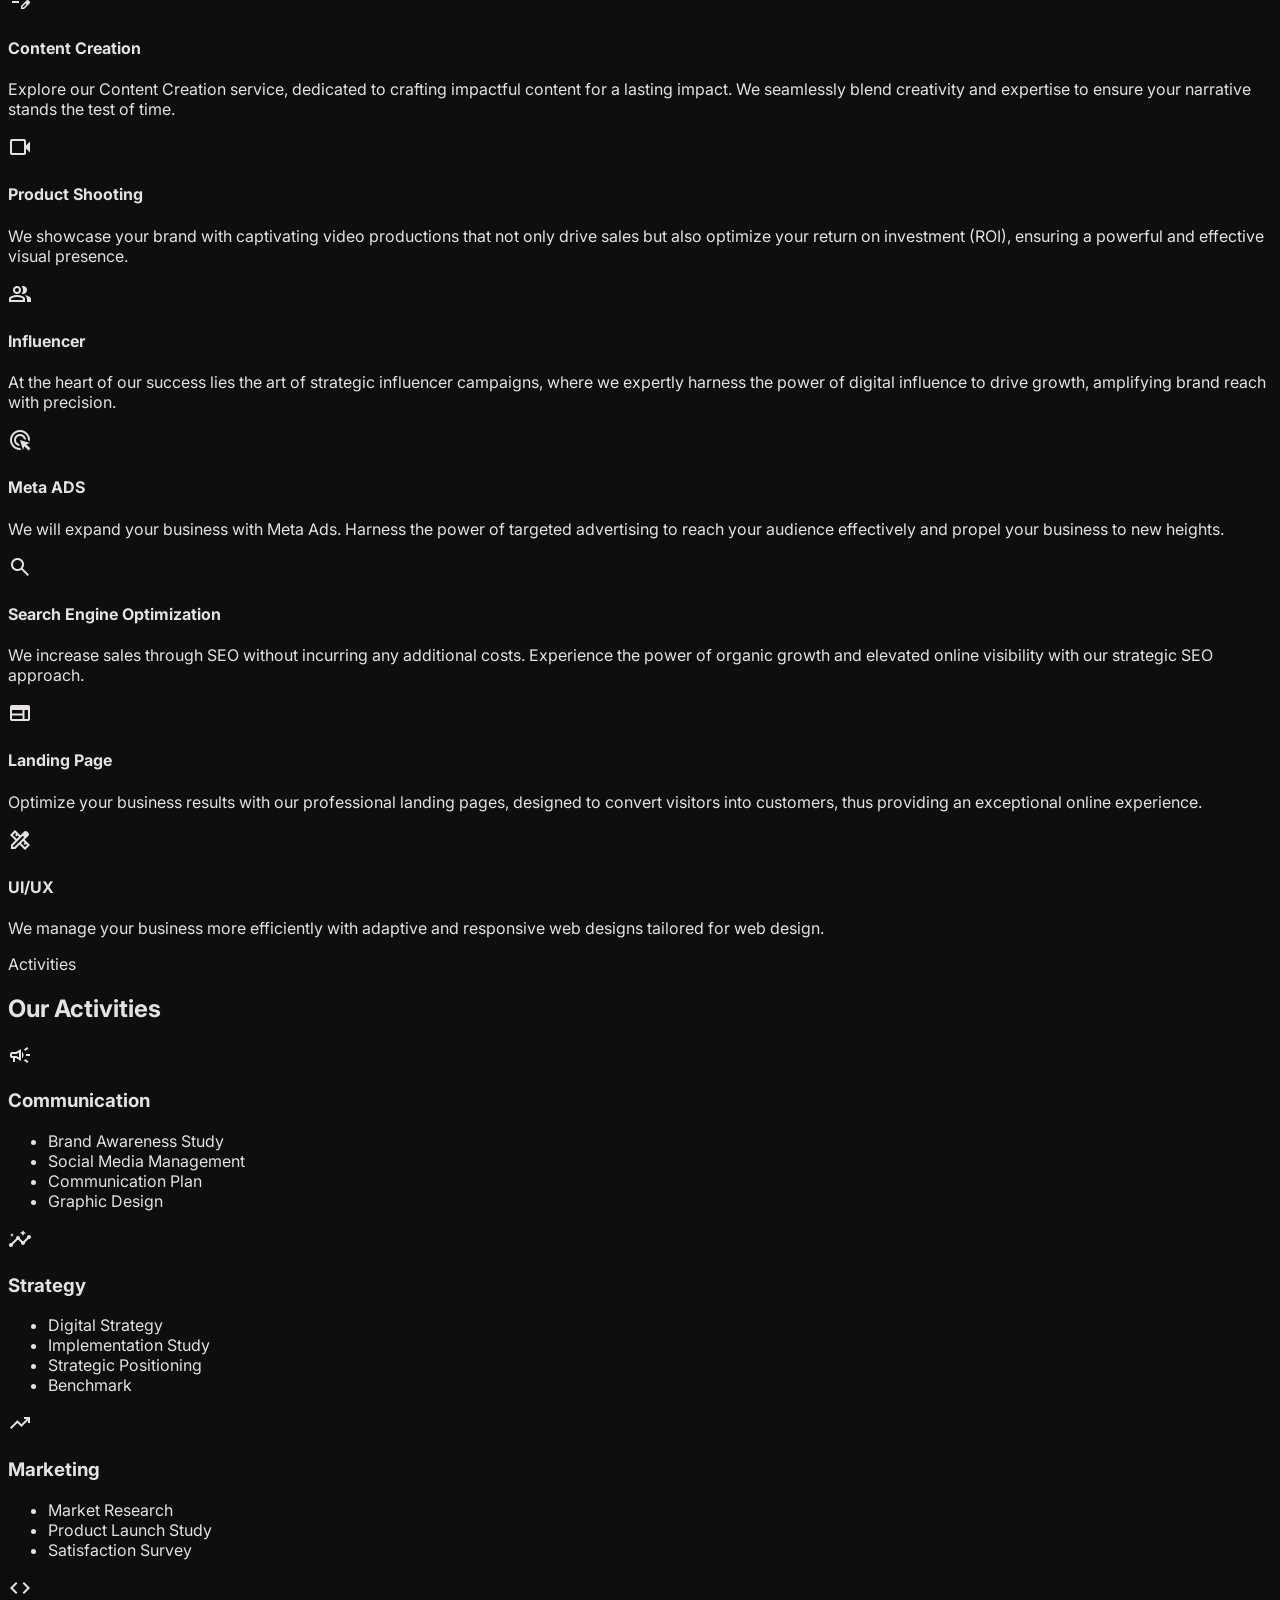
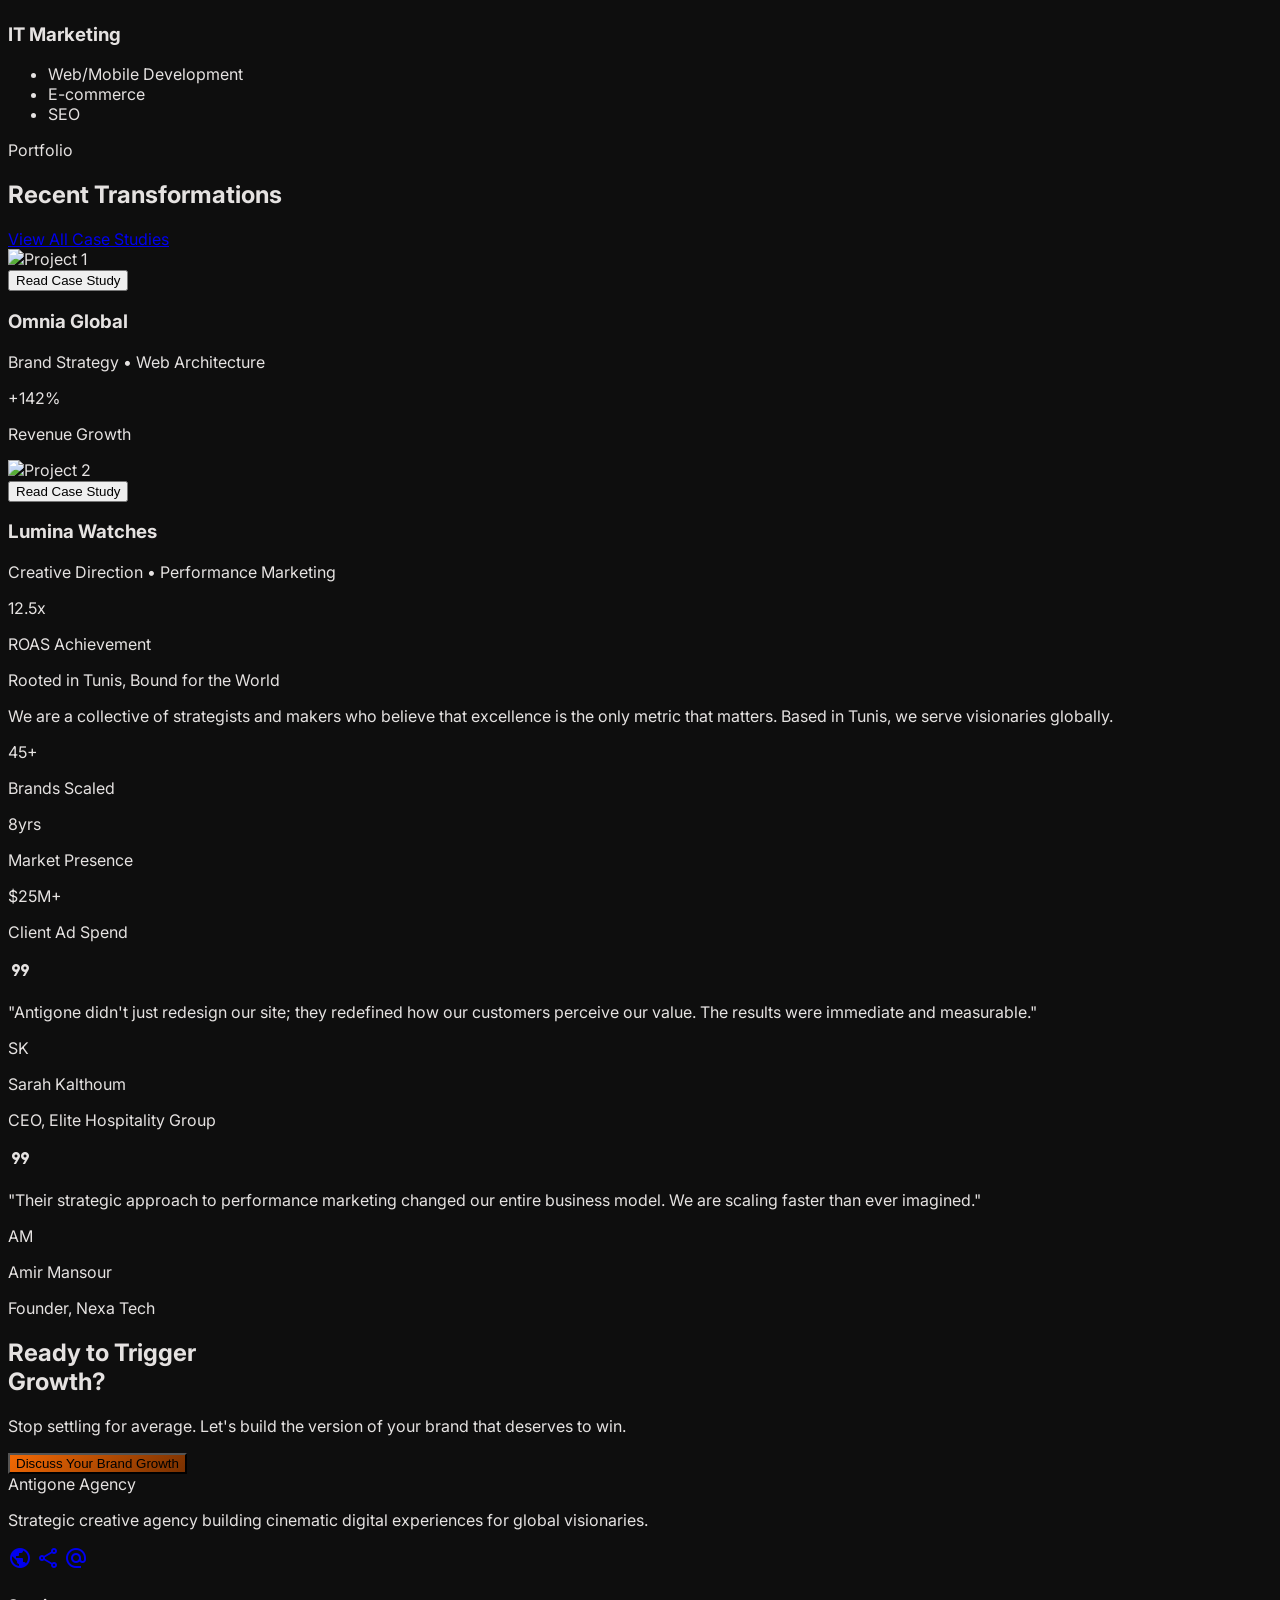
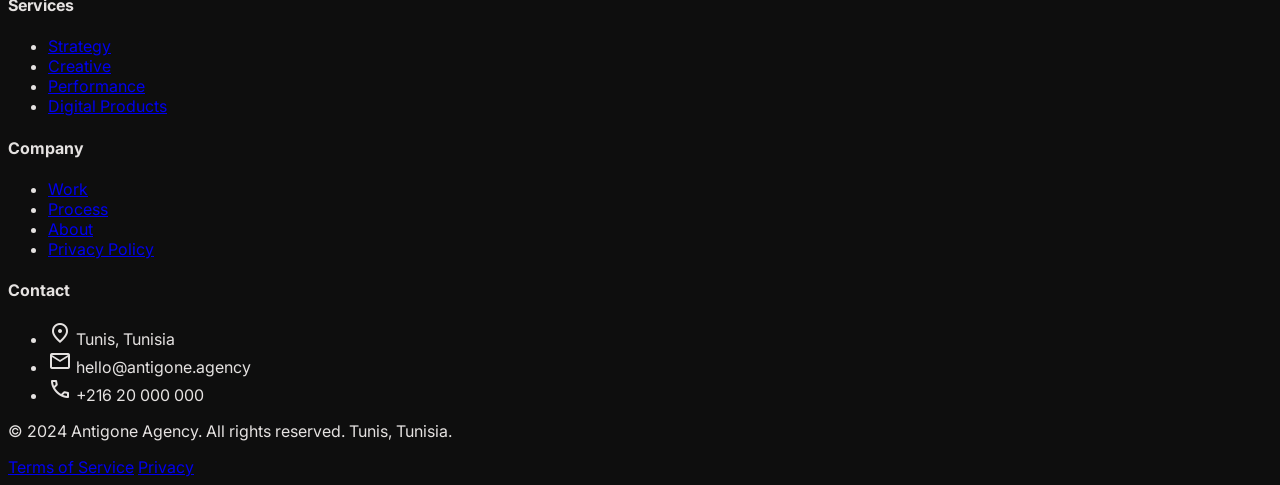
==== commit 1d78c7f4: "our services" ====
--- a/code.html
+++ b/code.html
@@ -263,53 +263,56 @@
 </div>
 </section>
 <!-- Section 6: Process -->
-<section class="py-32 bg-surface-container-low">
+<section class="py-32 bg-surface-container-low overflow-hidden">
 <div class="max-w-7xl mx-auto px-6">
 <div class="text-center mb-20">
 <h2 class="text-4xl md:text-6xl font-black text-white tracking-tight">Our Services</h2>
 </div>
-<div class="grid grid-cols-1 md:grid-cols-4 gap-6">
-<div class="p-8 bg-surface-container-highest/50 rounded-xl border border-outline-variant/5">
+<div class="relative">
+<div id="srv-track" class="flex gap-6 transition-transform duration-500 ease-[cubic-bezier(0.25,0.1,0.25,1)]" style="will-change:transform">
+<div class="srv-card shrink-0 w-full md:w-[calc(50%-0.75rem)] p-8 bg-surface-container-highest/50 rounded-xl border border-outline-variant/5">
 <span class="material-symbols-outlined text-primary-container text-3xl mb-5">share</span>
 <h4 class="text-white font-bold text-lg mb-3">Social Media Management</h4>
 <p class="text-sm text-neutral-400">We effortlessly handle all your social media platforms to achieve optimal results. Entrust us with your social presence, and let your brand thrive in the digital landscape.</p>
 </div>
-<div class="p-8 bg-surface-container-highest/50 rounded-xl border border-outline-variant/5">
+<div class="srv-card shrink-0 w-full md:w-[calc(50%-0.75rem)] p-8 bg-surface-container-highest/50 rounded-xl border border-outline-variant/5">
 <span class="material-symbols-outlined text-primary-container text-3xl mb-5">edit_note</span>
 <h4 class="text-white font-bold text-lg mb-3">Content Creation</h4>
 <p class="text-sm text-neutral-400">Explore our Content Creation service, dedicated to crafting impactful content for a lasting impact. We seamlessly blend creativity and expertise to ensure your narrative stands the test of time.</p>
 </div>
-<div class="p-8 bg-surface-container-highest/50 rounded-xl border border-outline-variant/5">
+<div class="srv-card shrink-0 w-full md:w-[calc(50%-0.75rem)] p-8 bg-surface-container-highest/50 rounded-xl border border-outline-variant/5">
 <span class="material-symbols-outlined text-primary-container text-3xl mb-5">videocam</span>
 <h4 class="text-white font-bold text-lg mb-3">Product Shooting</h4>
 <p class="text-sm text-neutral-400">We showcase your brand with captivating video productions that not only drive sales but also optimize your return on investment (ROI), ensuring a powerful and effective visual presence.</p>
 </div>
-<div class="p-8 bg-surface-container-highest/50 rounded-xl border border-outline-variant/5">
+<div class="srv-card shrink-0 w-full md:w-[calc(50%-0.75rem)] p-8 bg-surface-container-highest/50 rounded-xl border border-outline-variant/5">
 <span class="material-symbols-outlined text-primary-container text-3xl mb-5">group</span>
 <h4 class="text-white font-bold text-lg mb-3">Influencer</h4>
 <p class="text-sm text-neutral-400">At the heart of our success lies the art of strategic influencer campaigns, where we expertly harness the power of digital influence to drive growth, amplifying brand reach with precision.</p>
 </div>
-<div class="p-8 bg-surface-container-highest/50 rounded-xl border border-outline-variant/5">
+<div class="srv-card shrink-0 w-full md:w-[calc(50%-0.75rem)] p-8 bg-surface-container-highest/50 rounded-xl border border-outline-variant/5">
 <span class="material-symbols-outlined text-primary-container text-3xl mb-5">ads_click</span>
 <h4 class="text-white font-bold text-lg mb-3">Meta ADS</h4>
 <p class="text-sm text-neutral-400">We will expand your business with Meta Ads. Harness the power of targeted advertising to reach your audience effectively and propel your business to new heights.</p>
 </div>
-<div class="p-8 bg-surface-container-highest/50 rounded-xl border border-outline-variant/5">
+<div class="srv-card shrink-0 w-full md:w-[calc(50%-0.75rem)] p-8 bg-surface-container-highest/50 rounded-xl border border-outline-variant/5">
 <span class="material-symbols-outlined text-primary-container text-3xl mb-5">search</span>
 <h4 class="text-white font-bold text-lg mb-3">Search Engine Optimization</h4>
 <p class="text-sm text-neutral-400">We increase sales through SEO without incurring any additional costs. Experience the power of organic growth and elevated online visibility with our strategic SEO approach.</p>
 </div>
-<div class="p-8 bg-surface-container-highest/50 rounded-xl border border-outline-variant/5">
+<div class="srv-card shrink-0 w-full md:w-[calc(50%-0.75rem)] p-8 bg-surface-container-highest/50 rounded-xl border border-outline-variant/5">
 <span class="material-symbols-outlined text-primary-container text-3xl mb-5">web</span>
 <h4 class="text-white font-bold text-lg mb-3">Landing Page</h4>
 <p class="text-sm text-neutral-400">Optimize your business results with our professional landing pages, designed to convert visitors into customers, thus providing an exceptional online experience.</p>
 </div>
-<div class="p-8 bg-surface-container-highest/50 rounded-xl border border-outline-variant/5">
+<div class="srv-card shrink-0 w-full md:w-[calc(50%-0.75rem)] p-8 bg-surface-container-highest/50 rounded-xl border border-outline-variant/5">
 <span class="material-symbols-outlined text-primary-container text-3xl mb-5">design_services</span>
 <h4 class="text-white font-bold text-lg mb-3">UI/UX</h4>
 <p class="text-sm text-neutral-400">We manage your business more efficiently with adaptive and responsive web designs tailored for web design.</p>
 </div>
 </div>
+</div>
+<div class="flex justify-center gap-2 mt-10" id="srv-dots"></div>
 </div>
 </section>
 <!-- Section 3: Activities -->
@@ -577,5 +580,54 @@
   currentTranslateY += (targetTranslateY - currentTranslateY) * 0.12;
   scrollIcon.style.transform = `translateY(${currentTranslateY}px)`;
 });
+
+// Services carousel
+(function() {
+  const track = document.getElementById('srv-track');
+  const cards = track.querySelectorAll('.srv-card');
+  const dotsWrap = document.getElementById('srv-dots');
+  let current = 0;
+  const gap = 24;
+
+  function getVisible() {
+    return window.innerWidth >= 768 ? 2 : 1;
+  }
+
+  function getMaxIndex() {
+    return Math.max(0, cards.length - getVisible());
+  }
+
+  function buildDots() {
+    dotsWrap.innerHTML = '';
+    const total = getMaxIndex() + 1;
+    for (let i = 0; i < total; i++) {
+      const dot = document.createElement('button');
+      dot.className = 'w-2 h-2 rounded-full transition-all duration-300 ' + (i === current ? 'bg-primary-container w-6' : 'bg-white/20');
+      dot.addEventListener('click', () => { current = i; update(); });
+      dotsWrap.appendChild(dot);
+    }
+  }
+
+  function update() {
+    if (current > getMaxIndex()) current = getMaxIndex();
+    const card = cards[0];
+    const cardWidth = card.offsetWidth + gap;
+    track.style.transform = `translateX(-${current * cardWidth}px)`;
+    buildDots();
+  }
+
+  // Auto-play every 3s, loops back to start
+  let autoPlay = setInterval(() => { current = current < getMaxIndex() ? current + 1 : 0; update(); }, 3000);
+  track.parentElement.addEventListener('mouseenter', () => clearInterval(autoPlay));
+  track.parentElement.addEventListener('mouseleave', () => { autoPlay = setInterval(() => { current = current < getMaxIndex() ? current + 1 : 0; update(); }, 3000); });
+
+  // Touch/swipe support
+  let startX = 0, isDragging = false;
+  track.addEventListener('touchstart', (e) => { startX = e.touches[0].clientX; isDragging = true; });
+  track.addEventListener('touchend', (e) => { if (!isDragging) return; const diff = startX - e.changedTouches[0].clientX; if (Math.abs(diff) > 50) { diff > 0 ? (current < getMaxIndex() && current++) : (current > 0 && current--); update(); } isDragging = false; });
+
+  window.addEventListener('resize', () => update());
+  update();
+})();
 </script>
 </body></html>
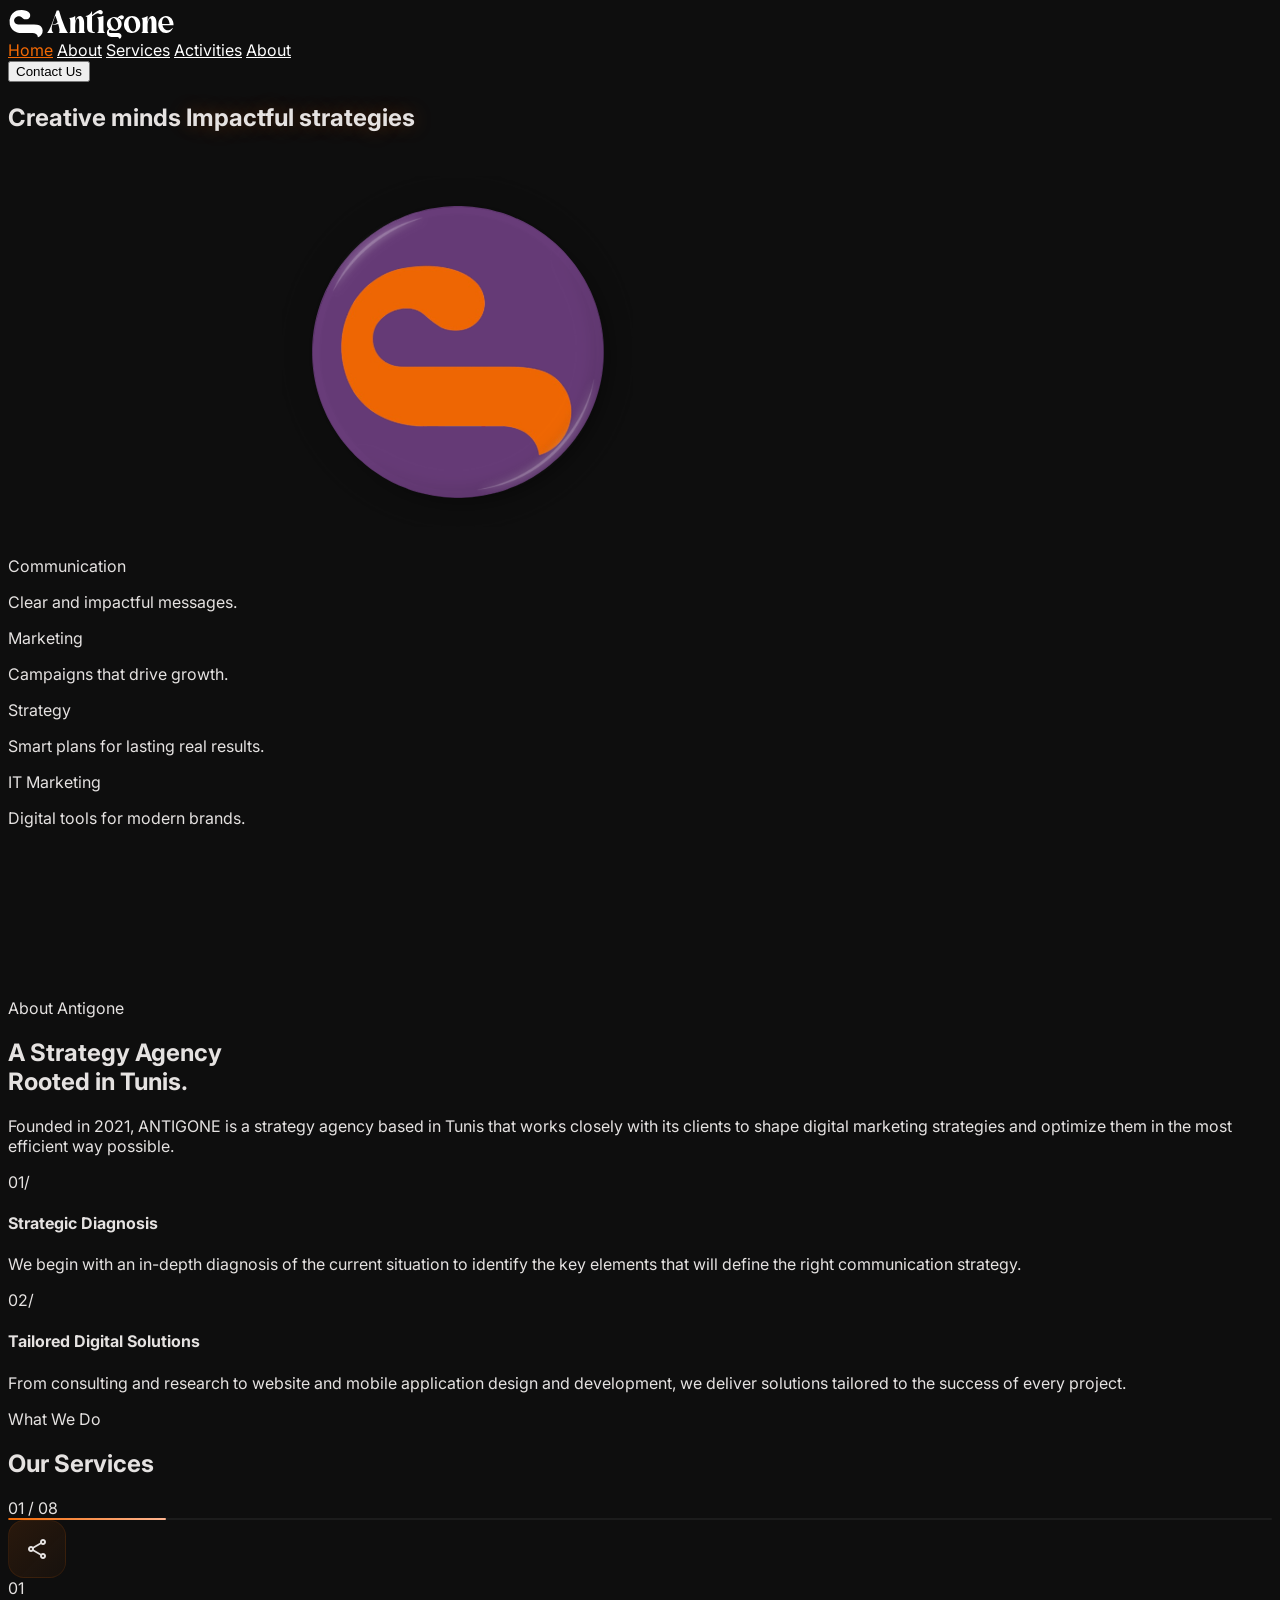
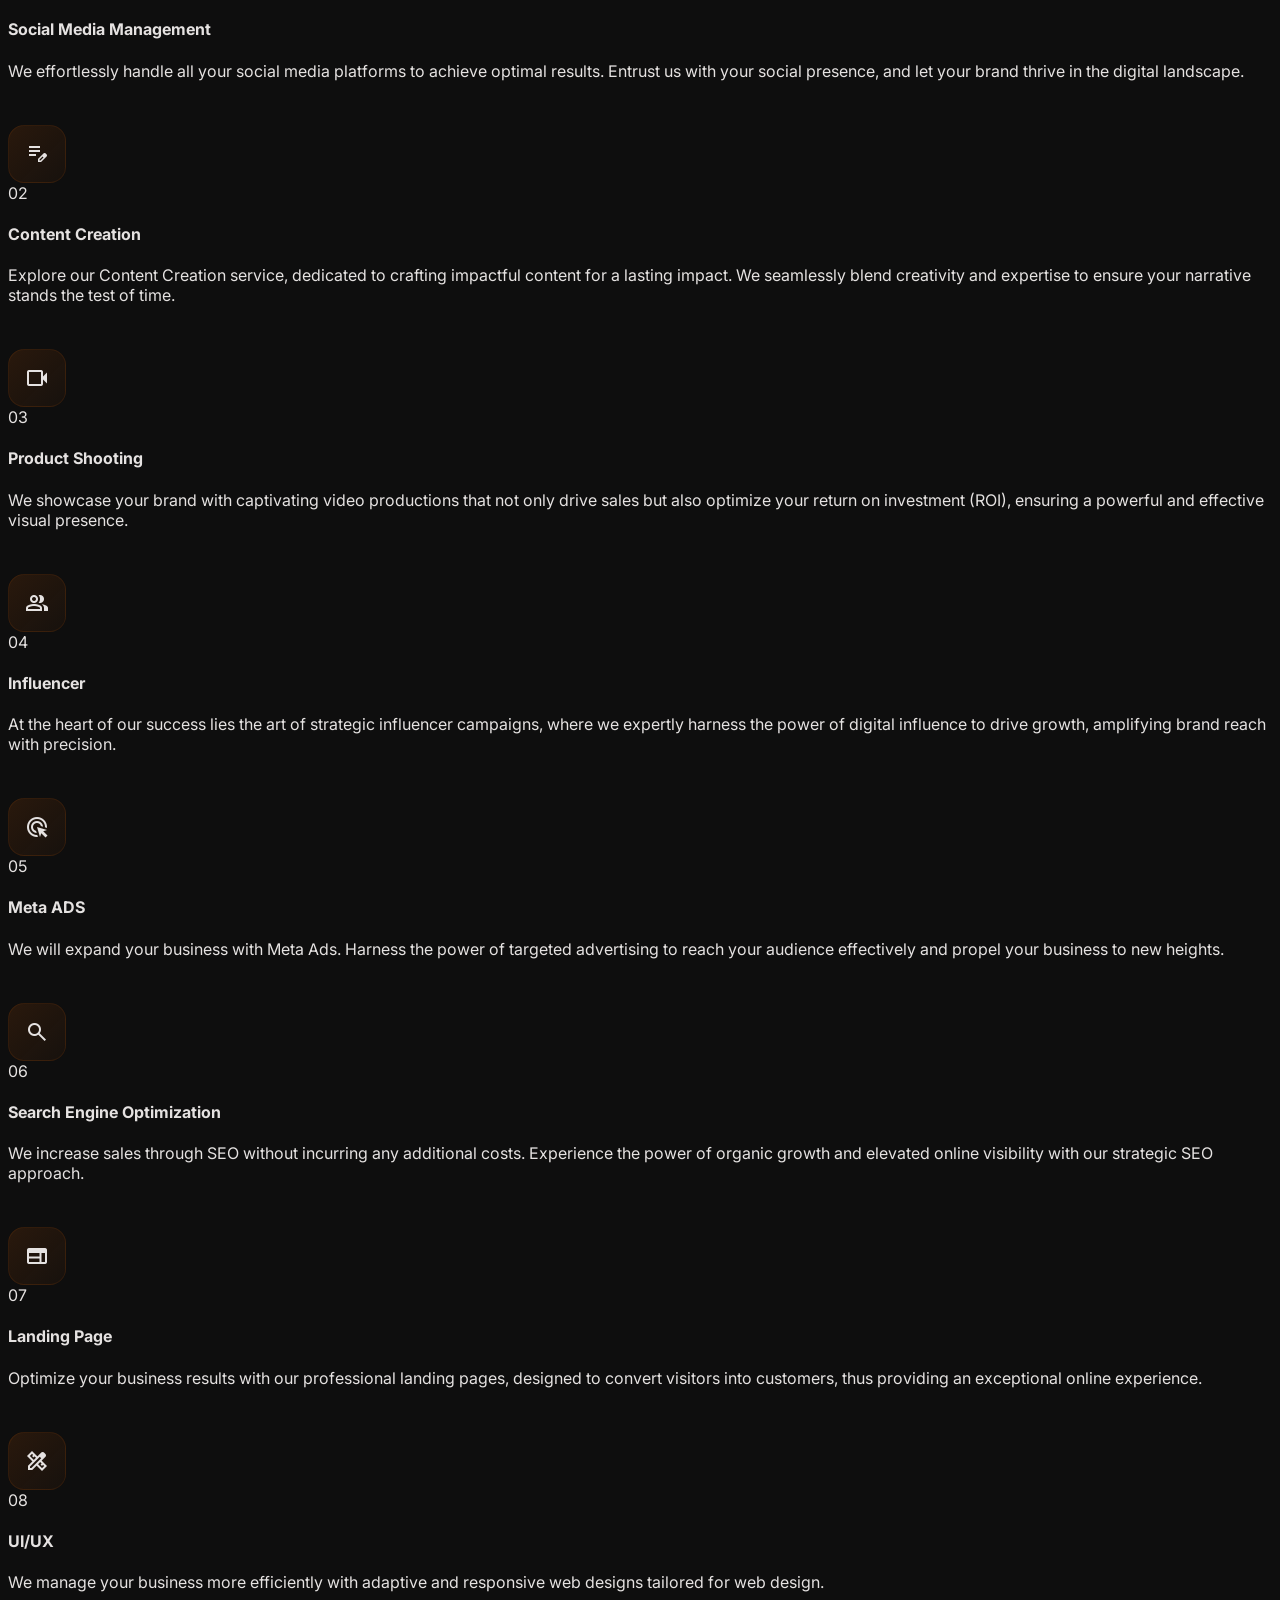
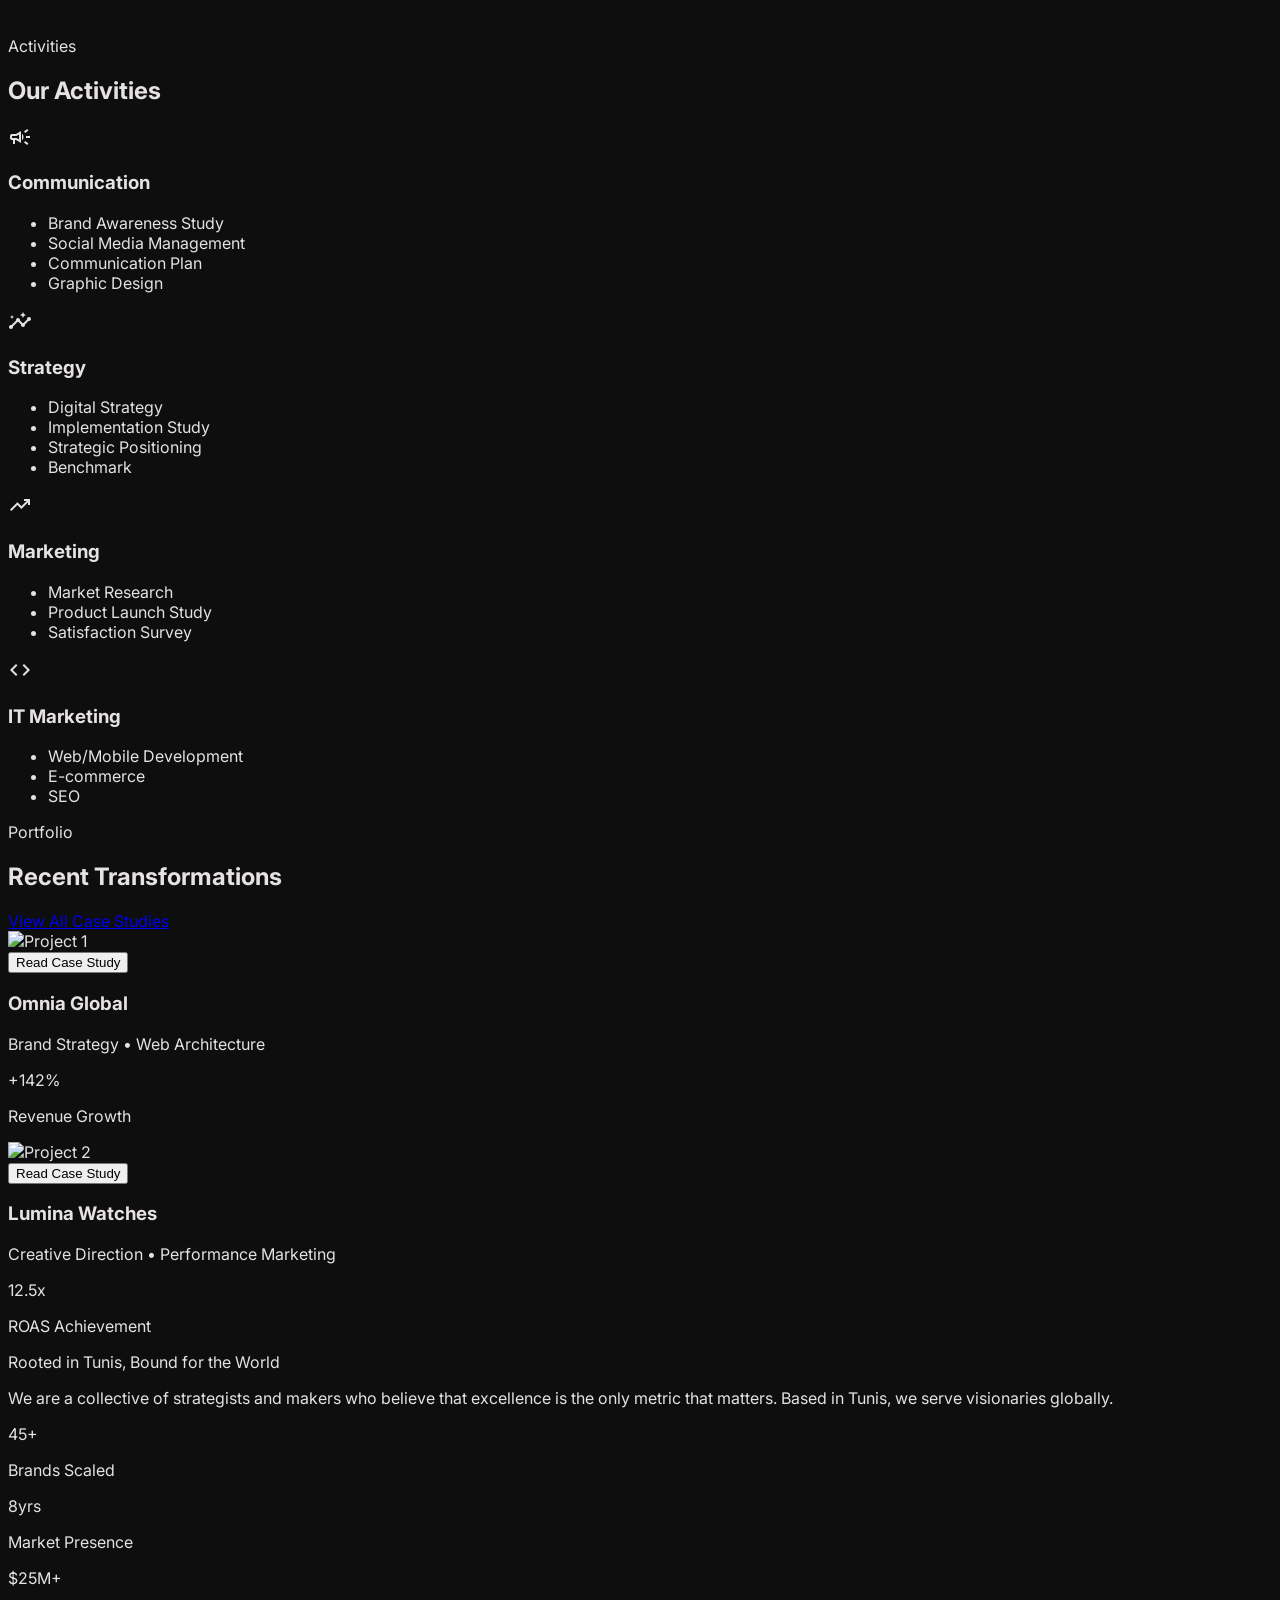
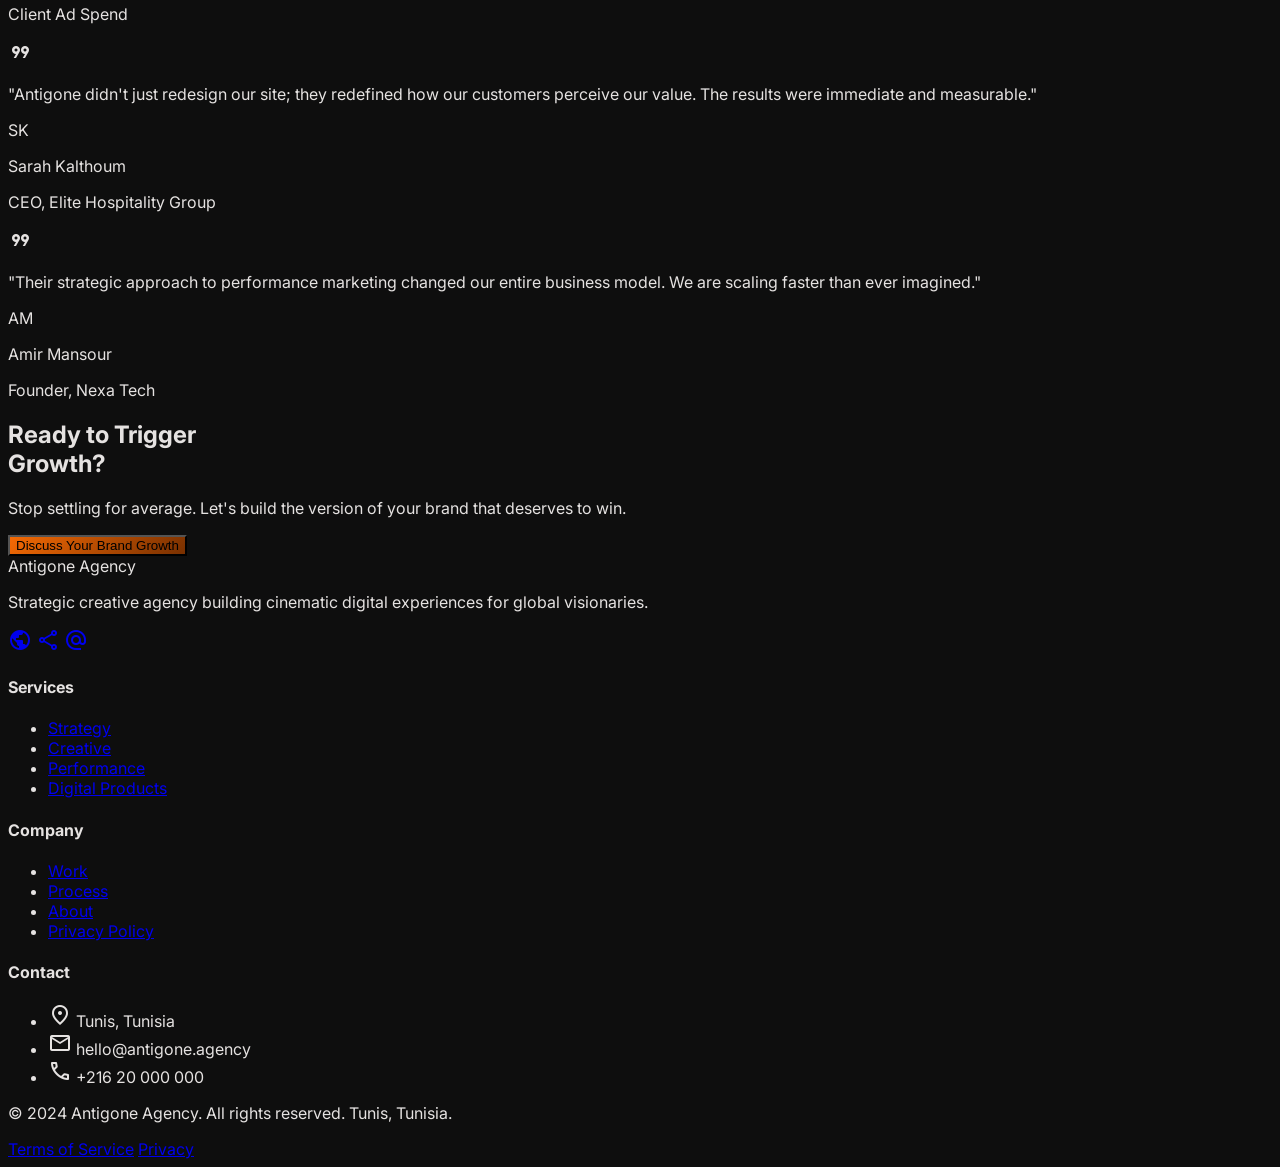
==== commit 30b425a2: "update" ====
--- a/code.html
+++ b/code.html
@@ -160,6 +160,53 @@
     }
 .material-symbols-outlined {
     font-variation-settings: "FILL" 0, "wght" 400, "GRAD" 0, "opsz" 24
+    }
+.srv-card {
+    position: relative;
+    transition: transform 0.5s cubic-bezier(0.25,0.1,0.25,1), box-shadow 0.5s ease, border-color 0.5s ease;
+    }
+.srv-card:hover {
+    transform: translateY(-6px);
+    box-shadow: 0 20px 60px -15px rgba(243,105,4,0.12), 0 0 0 1px rgba(243,105,4,0.08);
+    border-color: rgba(243,105,4,0.15) !important;
+    }
+.srv-card .srv-icon-wrap {
+    position: relative;
+    width: 56px;
+    height: 56px;
+    display: flex;
+    align-items: center;
+    justify-content: center;
+    border-radius: 16px;
+    background: linear-gradient(135deg, rgba(243,105,4,0.12) 0%, rgba(243,105,4,0.04) 100%);
+    border: 1px solid rgba(243,105,4,0.1);
+    transition: all 0.4s ease;
+    }
+.srv-card:hover .srv-icon-wrap {
+    background: linear-gradient(135deg, rgba(243,105,4,0.22) 0%, rgba(243,105,4,0.08) 100%);
+    border-color: rgba(243,105,4,0.25);
+    box-shadow: 0 8px 24px -4px rgba(243,105,4,0.2);
+    }
+.srv-card .srv-arrow {
+    opacity: 0;
+    transform: translateX(-8px);
+    transition: all 0.4s ease;
+    }
+.srv-card:hover .srv-arrow {
+    opacity: 1;
+    transform: translateX(0);
+    }
+.srv-progress-bar {
+    height: 2px;
+    background: rgba(255,255,255,0.06);
+    border-radius: 2px;
+    overflow: hidden;
+    }
+.srv-progress-fill {
+    height: 100%;
+    background: linear-gradient(90deg, #f36904, #ffb692);
+    border-radius: 2px;
+    transition: width 0.5s cubic-bezier(0.25,0.1,0.25,1);
     }</style>
 </head>
 <body class="bg-surface-container-lowest selection:bg-primary-container selection:text-white">
@@ -263,56 +310,113 @@
 </div>
 </section>
 <!-- Section 6: Process -->
-<section class="py-32 bg-surface-container-low overflow-hidden">
-<div class="max-w-7xl mx-auto px-6">
-<div class="text-center mb-20">
+<section class="py-32 bg-surface-container-low overflow-hidden relative">
+<div class="absolute top-0 left-1/2 -translate-x-1/2 w-[600px] h-[600px] bg-primary-container/[0.03] rounded-full blur-[120px] pointer-events-none"></div>
+<div class="max-w-7xl mx-auto px-6 relative z-10">
+<div class="flex flex-col md:flex-row md:items-end md:justify-between mb-16 gap-6">
+<div>
+<span class="text-primary-container font-label text-sm font-bold tracking-[0.2em] uppercase mb-4 block">What We Do</span>
 <h2 class="text-4xl md:text-6xl font-black text-white tracking-tight">Our Services</h2>
 </div>
+<div class="flex items-center gap-4">
+<span class="text-sm text-neutral-500 font-label" id="srv-counter">01 / 08</span>
+<div class="srv-progress-bar w-24">
+<div class="srv-progress-fill" id="srv-progress" style="width:12.5%"></div>
+</div>
+</div>
+</div>
 <div class="relative">
-<div id="srv-track" class="flex gap-6 transition-transform duration-500 ease-[cubic-bezier(0.25,0.1,0.25,1)]" style="will-change:transform">
-<div class="srv-card shrink-0 w-full md:w-[calc(50%-0.75rem)] p-8 bg-surface-container-highest/50 rounded-xl border border-outline-variant/5">
-<span class="material-symbols-outlined text-primary-container text-3xl mb-5">share</span>
-<h4 class="text-white font-bold text-lg mb-3">Social Media Management</h4>
-<p class="text-sm text-neutral-400">We effortlessly handle all your social media platforms to achieve optimal results. Entrust us with your social presence, and let your brand thrive in the digital landscape.</p>
-</div>
-<div class="srv-card shrink-0 w-full md:w-[calc(50%-0.75rem)] p-8 bg-surface-container-highest/50 rounded-xl border border-outline-variant/5">
-<span class="material-symbols-outlined text-primary-container text-3xl mb-5">edit_note</span>
-<h4 class="text-white font-bold text-lg mb-3">Content Creation</h4>
-<p class="text-sm text-neutral-400">Explore our Content Creation service, dedicated to crafting impactful content for a lasting impact. We seamlessly blend creativity and expertise to ensure your narrative stands the test of time.</p>
-</div>
-<div class="srv-card shrink-0 w-full md:w-[calc(50%-0.75rem)] p-8 bg-surface-container-highest/50 rounded-xl border border-outline-variant/5">
-<span class="material-symbols-outlined text-primary-container text-3xl mb-5">videocam</span>
-<h4 class="text-white font-bold text-lg mb-3">Product Shooting</h4>
-<p class="text-sm text-neutral-400">We showcase your brand with captivating video productions that not only drive sales but also optimize your return on investment (ROI), ensuring a powerful and effective visual presence.</p>
-</div>
-<div class="srv-card shrink-0 w-full md:w-[calc(50%-0.75rem)] p-8 bg-surface-container-highest/50 rounded-xl border border-outline-variant/5">
-<span class="material-symbols-outlined text-primary-container text-3xl mb-5">group</span>
-<h4 class="text-white font-bold text-lg mb-3">Influencer</h4>
-<p class="text-sm text-neutral-400">At the heart of our success lies the art of strategic influencer campaigns, where we expertly harness the power of digital influence to drive growth, amplifying brand reach with precision.</p>
-</div>
-<div class="srv-card shrink-0 w-full md:w-[calc(50%-0.75rem)] p-8 bg-surface-container-highest/50 rounded-xl border border-outline-variant/5">
-<span class="material-symbols-outlined text-primary-container text-3xl mb-5">ads_click</span>
-<h4 class="text-white font-bold text-lg mb-3">Meta ADS</h4>
-<p class="text-sm text-neutral-400">We will expand your business with Meta Ads. Harness the power of targeted advertising to reach your audience effectively and propel your business to new heights.</p>
-</div>
-<div class="srv-card shrink-0 w-full md:w-[calc(50%-0.75rem)] p-8 bg-surface-container-highest/50 rounded-xl border border-outline-variant/5">
-<span class="material-symbols-outlined text-primary-container text-3xl mb-5">search</span>
-<h4 class="text-white font-bold text-lg mb-3">Search Engine Optimization</h4>
-<p class="text-sm text-neutral-400">We increase sales through SEO without incurring any additional costs. Experience the power of organic growth and elevated online visibility with our strategic SEO approach.</p>
-</div>
-<div class="srv-card shrink-0 w-full md:w-[calc(50%-0.75rem)] p-8 bg-surface-container-highest/50 rounded-xl border border-outline-variant/5">
-<span class="material-symbols-outlined text-primary-container text-3xl mb-5">web</span>
-<h4 class="text-white font-bold text-lg mb-3">Landing Page</h4>
-<p class="text-sm text-neutral-400">Optimize your business results with our professional landing pages, designed to convert visitors into customers, thus providing an exceptional online experience.</p>
-</div>
-<div class="srv-card shrink-0 w-full md:w-[calc(50%-0.75rem)] p-8 bg-surface-container-highest/50 rounded-xl border border-outline-variant/5">
-<span class="material-symbols-outlined text-primary-container text-3xl mb-5">design_services</span>
-<h4 class="text-white font-bold text-lg mb-3">UI/UX</h4>
-<p class="text-sm text-neutral-400">We manage your business more efficiently with adaptive and responsive web designs tailored for web design.</p>
-</div>
-</div>
-</div>
-<div class="flex justify-center gap-2 mt-10" id="srv-dots"></div>
+<div id="srv-track" class="flex gap-8 transition-transform duration-700 ease-[cubic-bezier(0.25,0.1,0.25,1)]" style="will-change:transform">
+<div class="srv-card shrink-0 w-[85%] md:w-[calc(50%-1rem)] p-10 bg-gradient-to-br from-surface-container-highest/60 to-surface-container-high/30 rounded-2xl border border-white/[0.04] backdrop-blur-sm">
+<div class="flex items-start justify-between mb-8">
+<div class="srv-icon-wrap"><span class="material-symbols-outlined text-primary-container text-2xl">share</span></div>
+<span class="text-6xl font-black text-white/[0.04] font-label leading-none">01</span>
+</div>
+<h4 class="text-white font-bold text-xl mb-3 tracking-tight">Social Media Management</h4>
+<p class="text-sm text-neutral-400 leading-relaxed mb-6">We effortlessly handle all your social media platforms to achieve optimal results. Entrust us with your social presence, and let your brand thrive in the digital landscape.</p>
+<div class="srv-arrow flex items-center gap-2 text-primary-container text-sm font-semibold">
+<span>Learn more</span><span class="material-symbols-outlined text-lg">arrow_forward</span>
+</div>
+</div>
+<div class="srv-card shrink-0 w-[85%] md:w-[calc(50%-1rem)] p-10 bg-gradient-to-br from-surface-container-highest/60 to-surface-container-high/30 rounded-2xl border border-white/[0.04] backdrop-blur-sm">
+<div class="flex items-start justify-between mb-8">
+<div class="srv-icon-wrap"><span class="material-symbols-outlined text-primary-container text-2xl">edit_note</span></div>
+<span class="text-6xl font-black text-white/[0.04] font-label leading-none">02</span>
+</div>
+<h4 class="text-white font-bold text-xl mb-3 tracking-tight">Content Creation</h4>
+<p class="text-sm text-neutral-400 leading-relaxed mb-6">Explore our Content Creation service, dedicated to crafting impactful content for a lasting impact. We seamlessly blend creativity and expertise to ensure your narrative stands the test of time.</p>
+<div class="srv-arrow flex items-center gap-2 text-primary-container text-sm font-semibold">
+<span>Learn more</span><span class="material-symbols-outlined text-lg">arrow_forward</span>
+</div>
+</div>
+<div class="srv-card shrink-0 w-[85%] md:w-[calc(50%-1rem)] p-10 bg-gradient-to-br from-surface-container-highest/60 to-surface-container-high/30 rounded-2xl border border-white/[0.04] backdrop-blur-sm">
+<div class="flex items-start justify-between mb-8">
+<div class="srv-icon-wrap"><span class="material-symbols-outlined text-primary-container text-2xl">videocam</span></div>
+<span class="text-6xl font-black text-white/[0.04] font-label leading-none">03</span>
+</div>
+<h4 class="text-white font-bold text-xl mb-3 tracking-tight">Product Shooting</h4>
+<p class="text-sm text-neutral-400 leading-relaxed mb-6">We showcase your brand with captivating video productions that not only drive sales but also optimize your return on investment (ROI), ensuring a powerful and effective visual presence.</p>
+<div class="srv-arrow flex items-center gap-2 text-primary-container text-sm font-semibold">
+<span>Learn more</span><span class="material-symbols-outlined text-lg">arrow_forward</span>
+</div>
+</div>
+<div class="srv-card shrink-0 w-[85%] md:w-[calc(50%-1rem)] p-10 bg-gradient-to-br from-surface-container-highest/60 to-surface-container-high/30 rounded-2xl border border-white/[0.04] backdrop-blur-sm">
+<div class="flex items-start justify-between mb-8">
+<div class="srv-icon-wrap"><span class="material-symbols-outlined text-primary-container text-2xl">group</span></div>
+<span class="text-6xl font-black text-white/[0.04] font-label leading-none">04</span>
+</div>
+<h4 class="text-white font-bold text-xl mb-3 tracking-tight">Influencer</h4>
+<p class="text-sm text-neutral-400 leading-relaxed mb-6">At the heart of our success lies the art of strategic influencer campaigns, where we expertly harness the power of digital influence to drive growth, amplifying brand reach with precision.</p>
+<div class="srv-arrow flex items-center gap-2 text-primary-container text-sm font-semibold">
+<span>Learn more</span><span class="material-symbols-outlined text-lg">arrow_forward</span>
+</div>
+</div>
+<div class="srv-card shrink-0 w-[85%] md:w-[calc(50%-1rem)] p-10 bg-gradient-to-br from-surface-container-highest/60 to-surface-container-high/30 rounded-2xl border border-white/[0.04] backdrop-blur-sm">
+<div class="flex items-start justify-between mb-8">
+<div class="srv-icon-wrap"><span class="material-symbols-outlined text-primary-container text-2xl">ads_click</span></div>
+<span class="text-6xl font-black text-white/[0.04] font-label leading-none">05</span>
+</div>
+<h4 class="text-white font-bold text-xl mb-3 tracking-tight">Meta ADS</h4>
+<p class="text-sm text-neutral-400 leading-relaxed mb-6">We will expand your business with Meta Ads. Harness the power of targeted advertising to reach your audience effectively and propel your business to new heights.</p>
+<div class="srv-arrow flex items-center gap-2 text-primary-container text-sm font-semibold">
+<span>Learn more</span><span class="material-symbols-outlined text-lg">arrow_forward</span>
+</div>
+</div>
+<div class="srv-card shrink-0 w-[85%] md:w-[calc(50%-1rem)] p-10 bg-gradient-to-br from-surface-container-highest/60 to-surface-container-high/30 rounded-2xl border border-white/[0.04] backdrop-blur-sm">
+<div class="flex items-start justify-between mb-8">
+<div class="srv-icon-wrap"><span class="material-symbols-outlined text-primary-container text-2xl">search</span></div>
+<span class="text-6xl font-black text-white/[0.04] font-label leading-none">06</span>
+</div>
+<h4 class="text-white font-bold text-xl mb-3 tracking-tight">Search Engine Optimization</h4>
+<p class="text-sm text-neutral-400 leading-relaxed mb-6">We increase sales through SEO without incurring any additional costs. Experience the power of organic growth and elevated online visibility with our strategic SEO approach.</p>
+<div class="srv-arrow flex items-center gap-2 text-primary-container text-sm font-semibold">
+<span>Learn more</span><span class="material-symbols-outlined text-lg">arrow_forward</span>
+</div>
+</div>
+<div class="srv-card shrink-0 w-[85%] md:w-[calc(50%-1rem)] p-10 bg-gradient-to-br from-surface-container-highest/60 to-surface-container-high/30 rounded-2xl border border-white/[0.04] backdrop-blur-sm">
+<div class="flex items-start justify-between mb-8">
+<div class="srv-icon-wrap"><span class="material-symbols-outlined text-primary-container text-2xl">web</span></div>
+<span class="text-6xl font-black text-white/[0.04] font-label leading-none">07</span>
+</div>
+<h4 class="text-white font-bold text-xl mb-3 tracking-tight">Landing Page</h4>
+<p class="text-sm text-neutral-400 leading-relaxed mb-6">Optimize your business results with our professional landing pages, designed to convert visitors into customers, thus providing an exceptional online experience.</p>
+<div class="srv-arrow flex items-center gap-2 text-primary-container text-sm font-semibold">
+<span>Learn more</span><span class="material-symbols-outlined text-lg">arrow_forward</span>
+</div>
+</div>
+<div class="srv-card shrink-0 w-[85%] md:w-[calc(50%-1rem)] p-10 bg-gradient-to-br from-surface-container-highest/60 to-surface-container-high/30 rounded-2xl border border-white/[0.04] backdrop-blur-sm">
+<div class="flex items-start justify-between mb-8">
+<div class="srv-icon-wrap"><span class="material-symbols-outlined text-primary-container text-2xl">design_services</span></div>
+<span class="text-6xl font-black text-white/[0.04] font-label leading-none">08</span>
+</div>
+<h4 class="text-white font-bold text-xl mb-3 tracking-tight">UI/UX</h4>
+<p class="text-sm text-neutral-400 leading-relaxed mb-6">We manage your business more efficiently with adaptive and responsive web designs tailored for web design.</p>
+<div class="srv-arrow flex items-center gap-2 text-primary-container text-sm font-semibold">
+<span>Learn more</span><span class="material-symbols-outlined text-lg">arrow_forward</span>
+</div>
+</div>
+</div>
+</div>
 </div>
 </section>
 <!-- Section 3: Activities -->
@@ -585,43 +689,37 @@
 (function() {
   const track = document.getElementById('srv-track');
   const cards = track.querySelectorAll('.srv-card');
-  const dotsWrap = document.getElementById('srv-dots');
+  const counter = document.getElementById('srv-counter');
+  const progress = document.getElementById('srv-progress');
   let current = 0;
-  const gap = 24;
+  const gap = 32;
+  const total = cards.length;
 
   function getVisible() {
     return window.innerWidth >= 768 ? 2 : 1;
   }
 
   function getMaxIndex() {
-    return Math.max(0, cards.length - getVisible());
-  }
-
-  function buildDots() {
-    dotsWrap.innerHTML = '';
-    const total = getMaxIndex() + 1;
-    for (let i = 0; i < total; i++) {
-      const dot = document.createElement('button');
-      dot.className = 'w-2 h-2 rounded-full transition-all duration-300 ' + (i === current ? 'bg-primary-container w-6' : 'bg-white/20');
-      dot.addEventListener('click', () => { current = i; update(); });
-      dotsWrap.appendChild(dot);
-    }
-  }
+    return Math.max(0, total - getVisible());
+  }
+
+  function pad(n) { return n < 10 ? '0' + n : n; }
 
   function update() {
     if (current > getMaxIndex()) current = getMaxIndex();
-    const card = cards[0];
-    const cardWidth = card.offsetWidth + gap;
+    const cardWidth = cards[0].offsetWidth + gap;
     track.style.transform = `translateX(-${current * cardWidth}px)`;
-    buildDots();
-  }
-
-  // Auto-play every 3s, loops back to start
-  let autoPlay = setInterval(() => { current = current < getMaxIndex() ? current + 1 : 0; update(); }, 3000);
+    const displayNum = Math.min(current + 1, total);
+    counter.textContent = pad(displayNum) + ' / ' + pad(total);
+    progress.style.width = ((current + 1) / (getMaxIndex() + 1) * 100) + '%';
+  }
+
+  // Auto-play every 3.5s, loops back
+  let autoPlay = setInterval(() => { current = current < getMaxIndex() ? current + 1 : 0; update(); }, 3500);
   track.parentElement.addEventListener('mouseenter', () => clearInterval(autoPlay));
-  track.parentElement.addEventListener('mouseleave', () => { autoPlay = setInterval(() => { current = current < getMaxIndex() ? current + 1 : 0; update(); }, 3000); });
-
-  // Touch/swipe support
+  track.parentElement.addEventListener('mouseleave', () => { autoPlay = setInterval(() => { current = current < getMaxIndex() ? current + 1 : 0; update(); }, 3500); });
+
+  // Touch/swipe
   let startX = 0, isDragging = false;
   track.addEventListener('touchstart', (e) => { startX = e.touches[0].clientX; isDragging = true; });
   track.addEventListener('touchend', (e) => { if (!isDragging) return; const diff = startX - e.changedTouches[0].clientX; if (Math.abs(diff) > 50) { diff > 0 ? (current < getMaxIndex() && current++) : (current > 0 && current--); update(); } isDragging = false; });
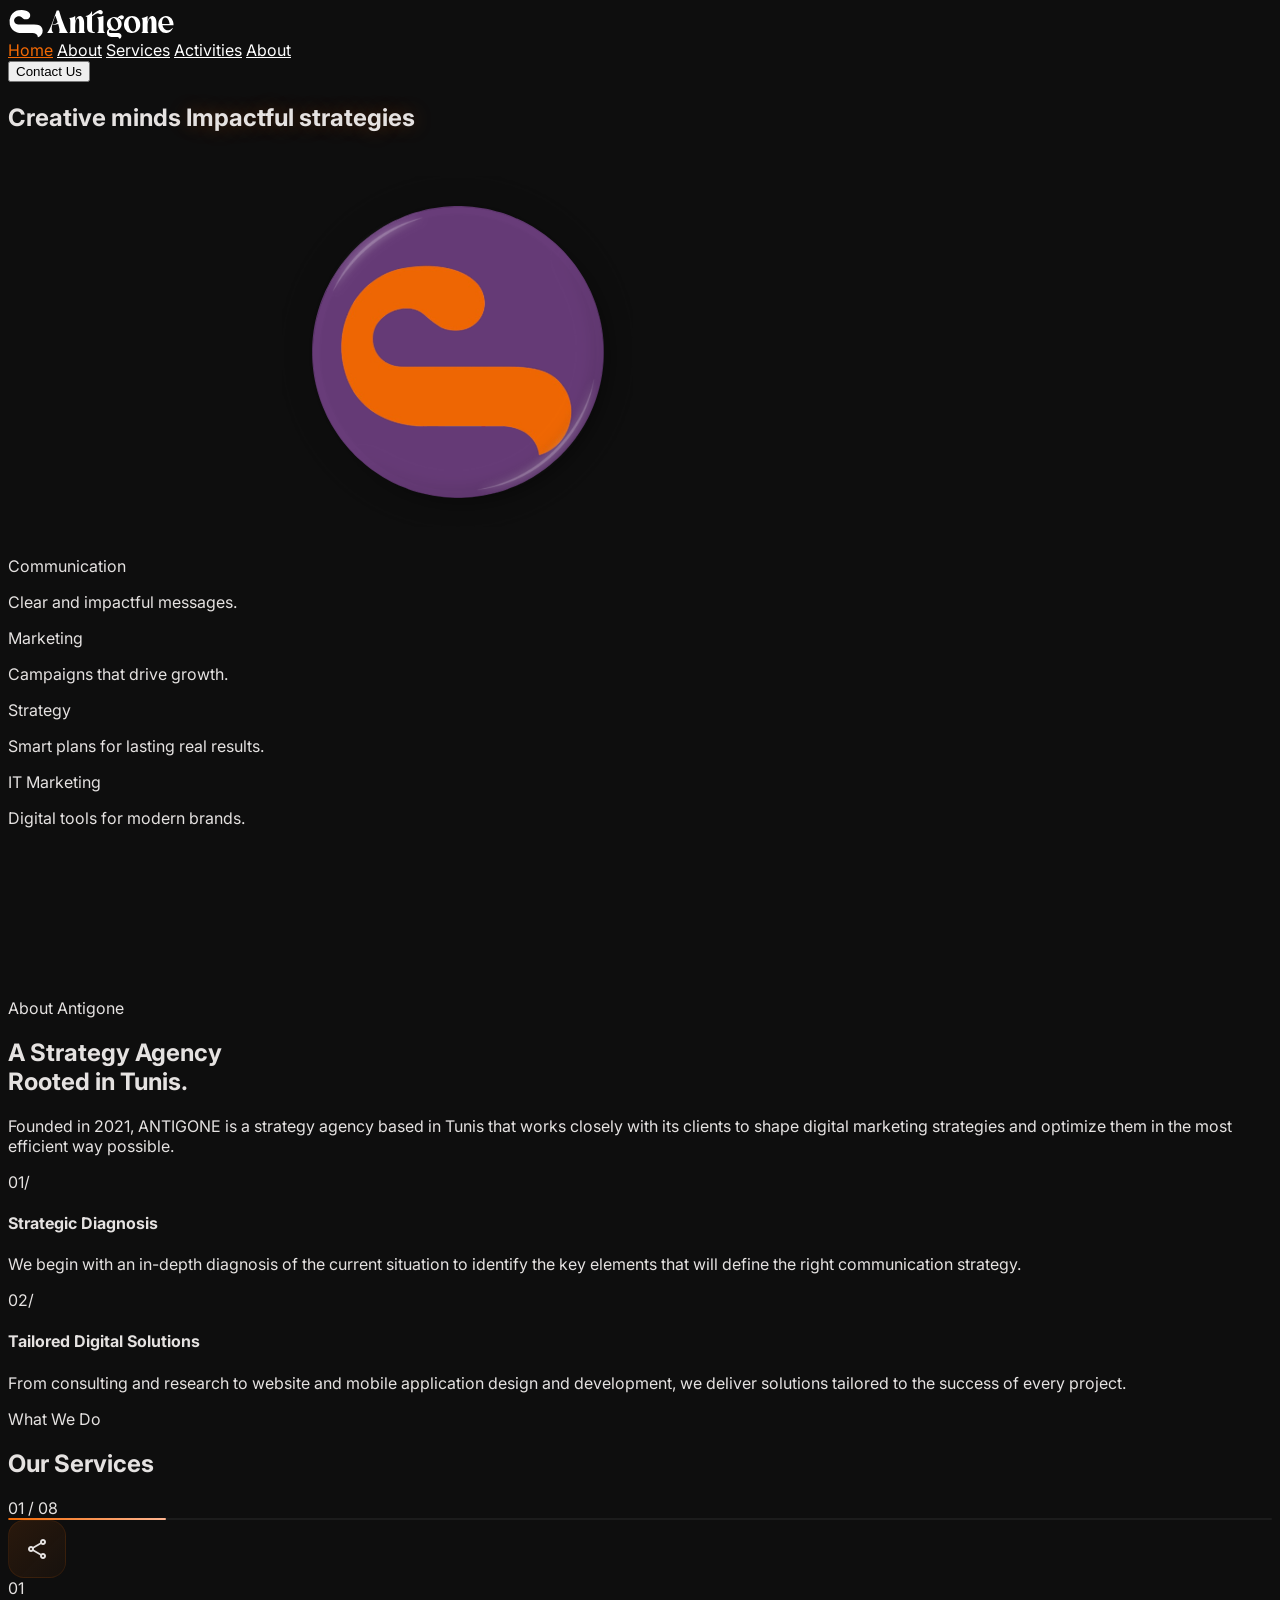
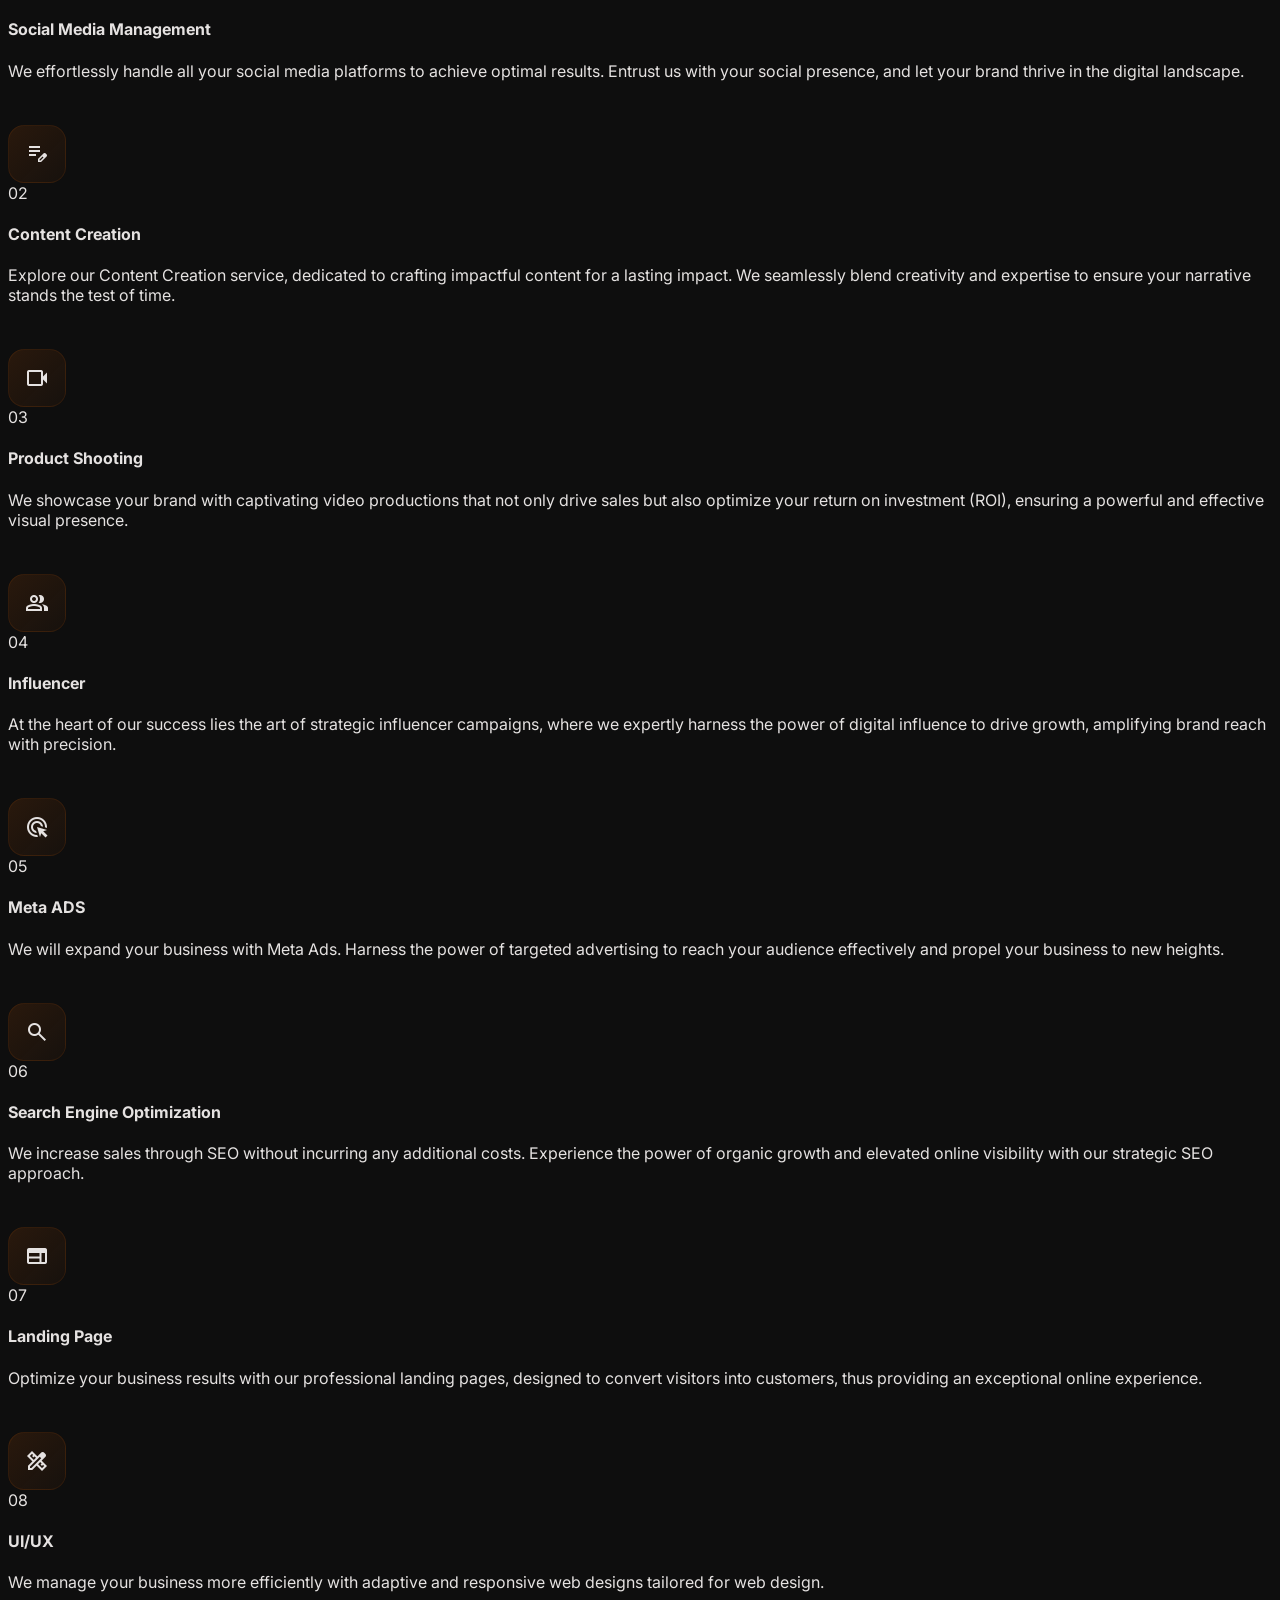
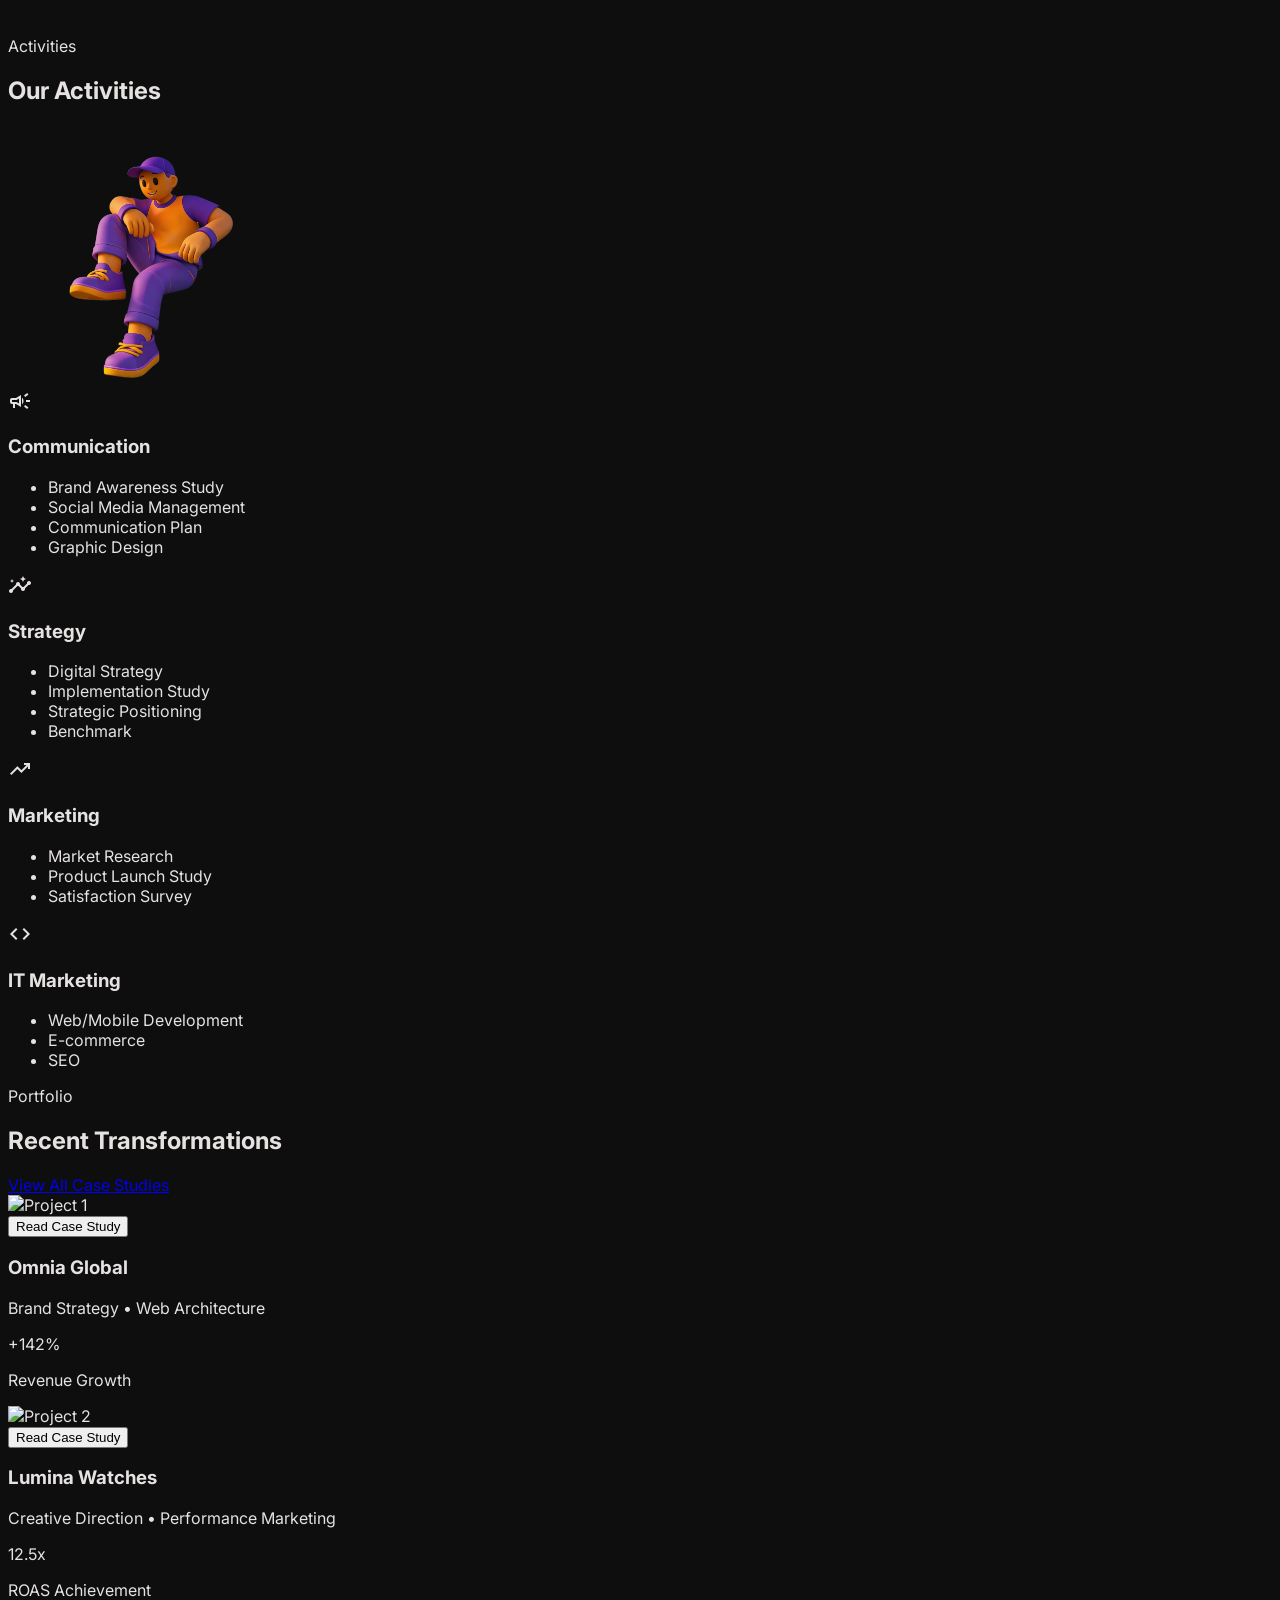
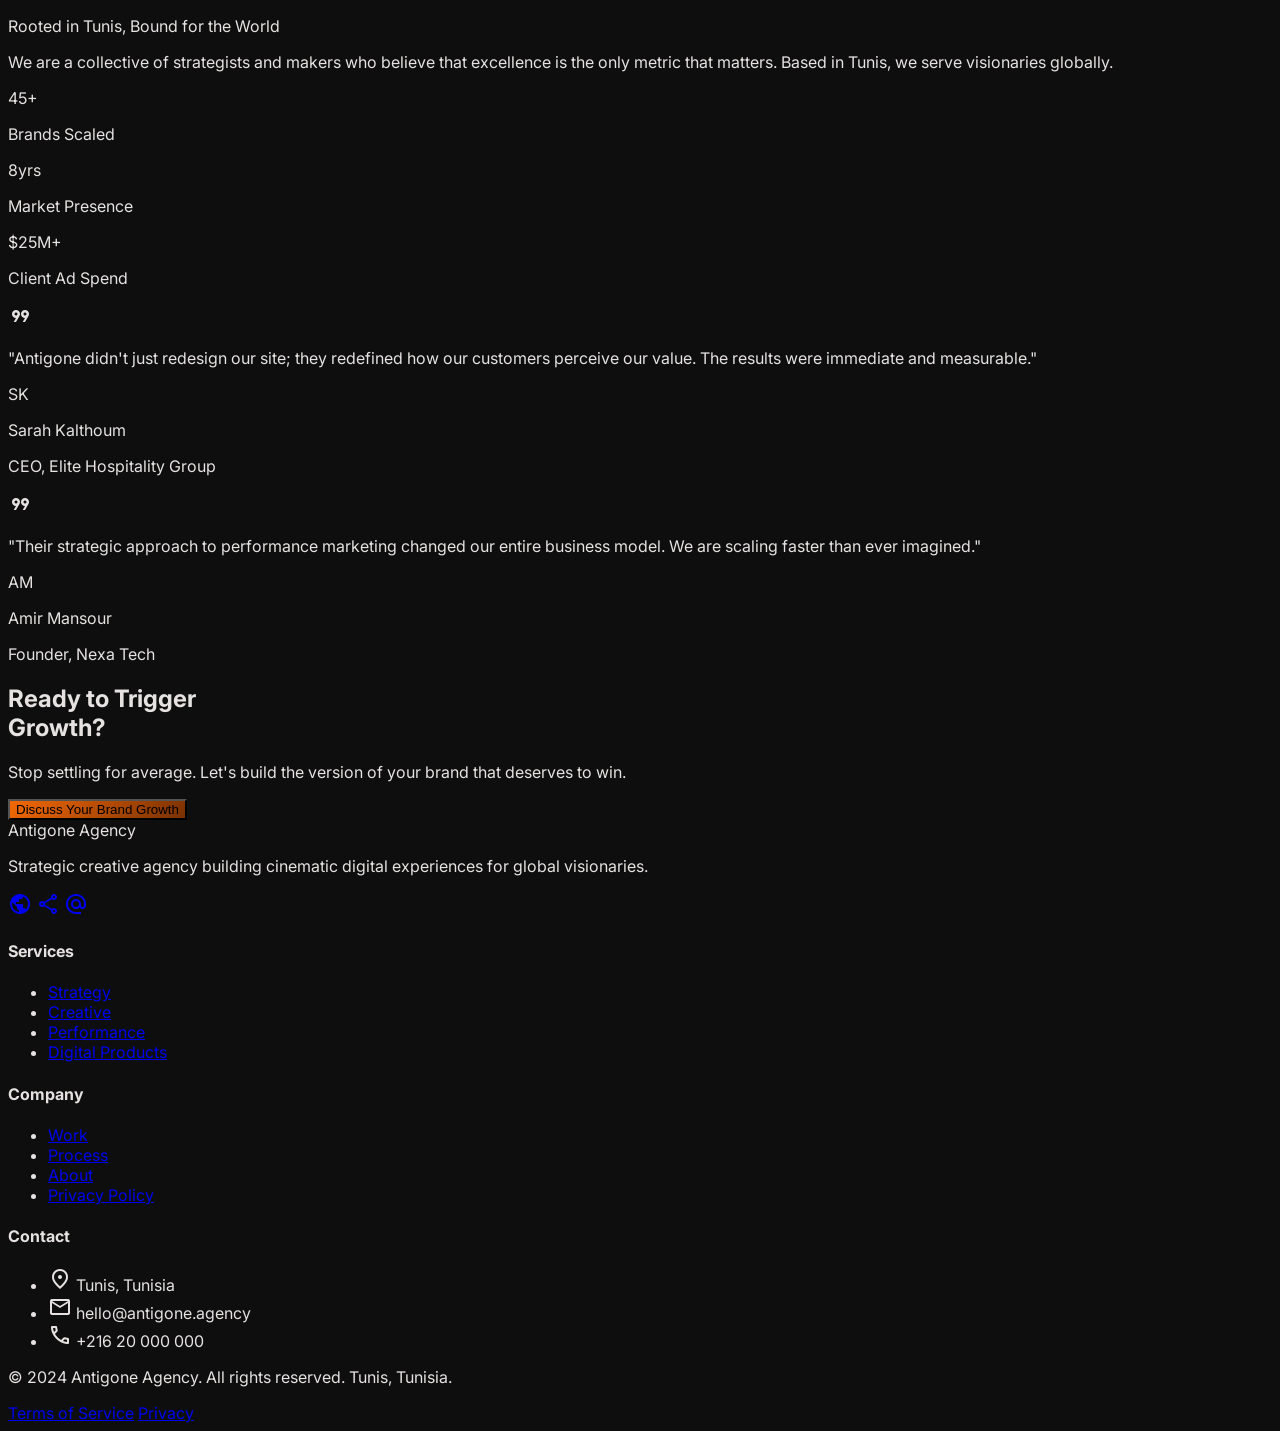
==== commit 973d33a0: "OurAct" ====
--- a/code.html
+++ b/code.html
@@ -422,11 +422,12 @@
 <!-- Section 3: Activities -->
 <section class="py-32 px-6">
 <div class="max-w-7xl mx-auto">
-<div class="text-center mb-20">
+<div class="relative text-center mb-20">
 <span class="text-primary-container font-label text-sm font-bold tracking-[0.2em] uppercase">Activities</span>
 <h2 class="text-4xl md:text-6xl font-black text-white mt-4 tracking-tight">Our Activities</h2>
 </div>
-<div class="grid grid-cols-1 md:grid-cols-4 gap-6">
+<div class="relative grid grid-cols-1 md:grid-cols-4 gap-6">
+<img src="./leaningC.png" alt="3D Character" class="absolute pointer-events-none z-10 hidden md:block" style="width: 260px; right: 22%; top: -160px;" />
 <div class="p-10 bg-surface-container-highest/50 rounded-xl border border-outline-variant/5">
 <span class="material-symbols-outlined text-primary-container text-3xl mb-6">campaign</span>
 <h3 class="text-xl font-black text-white mb-6 uppercase tracking-wide">Communication</h3>
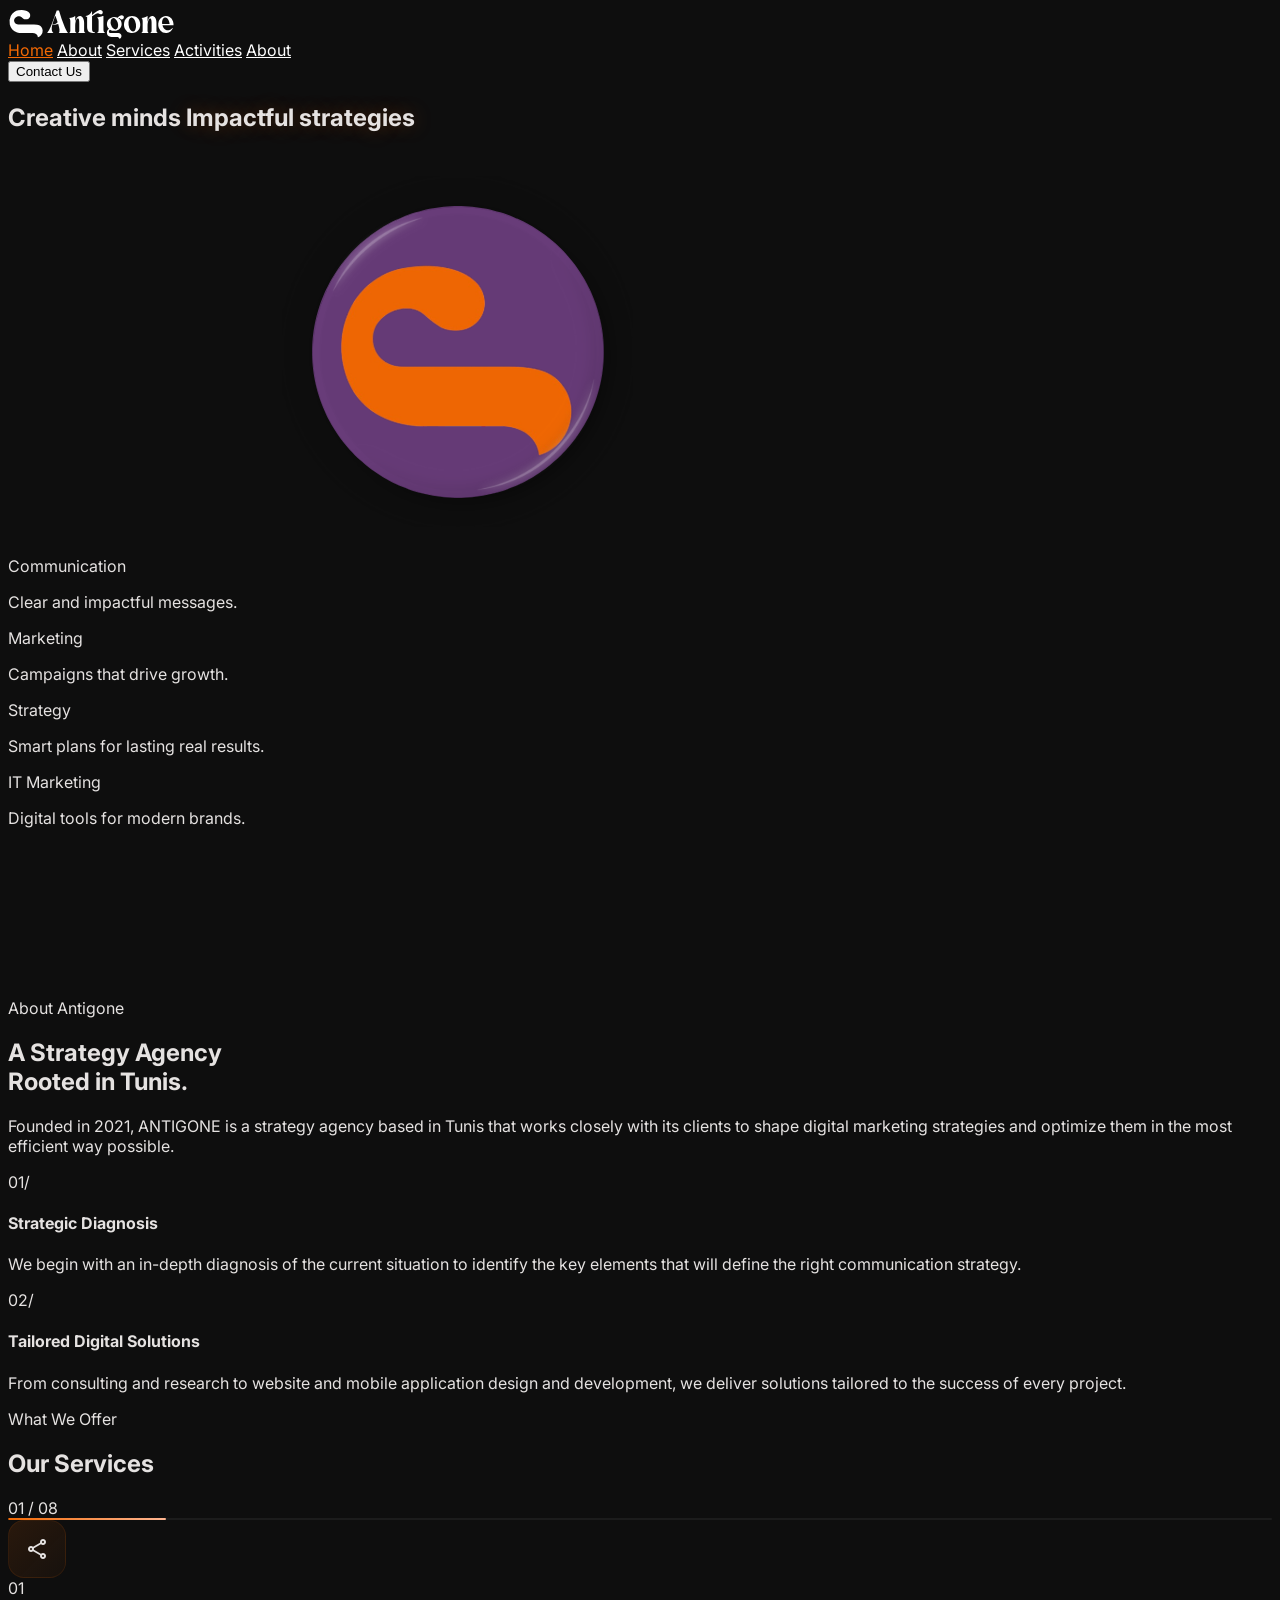
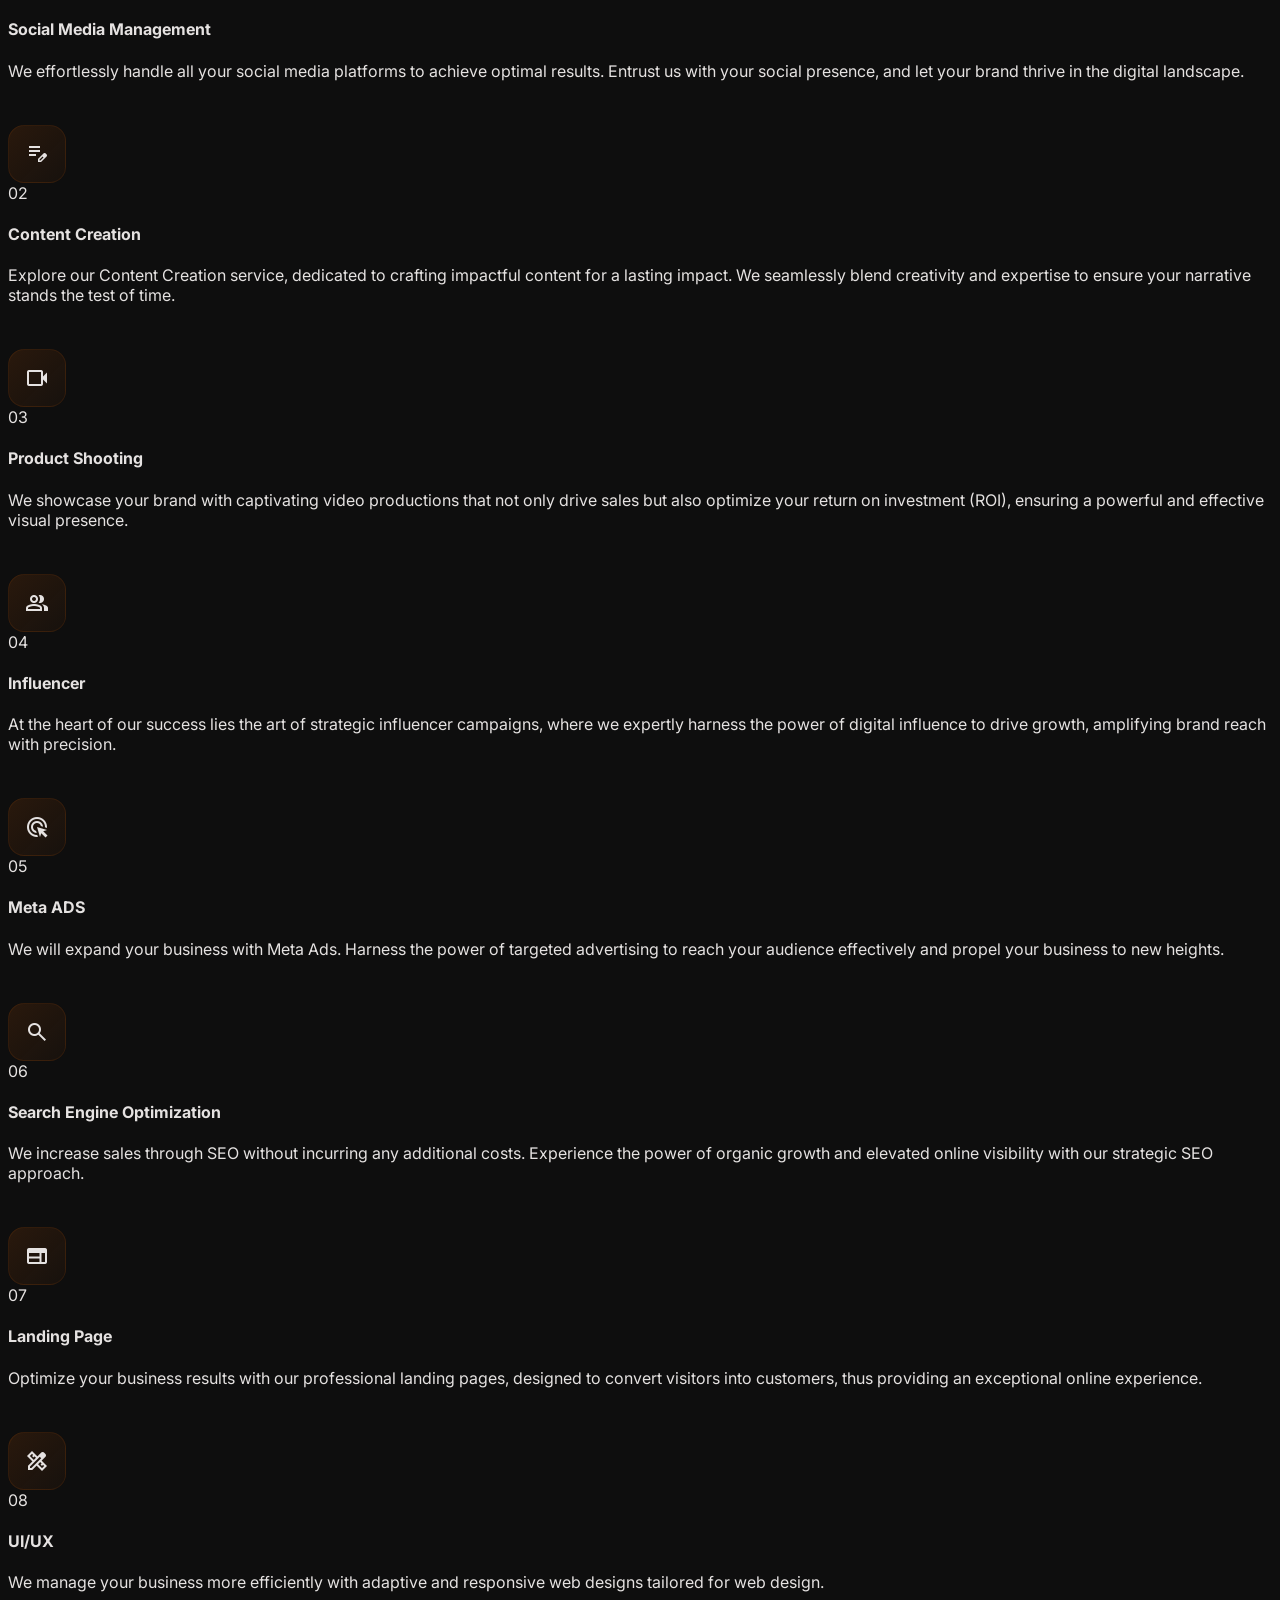
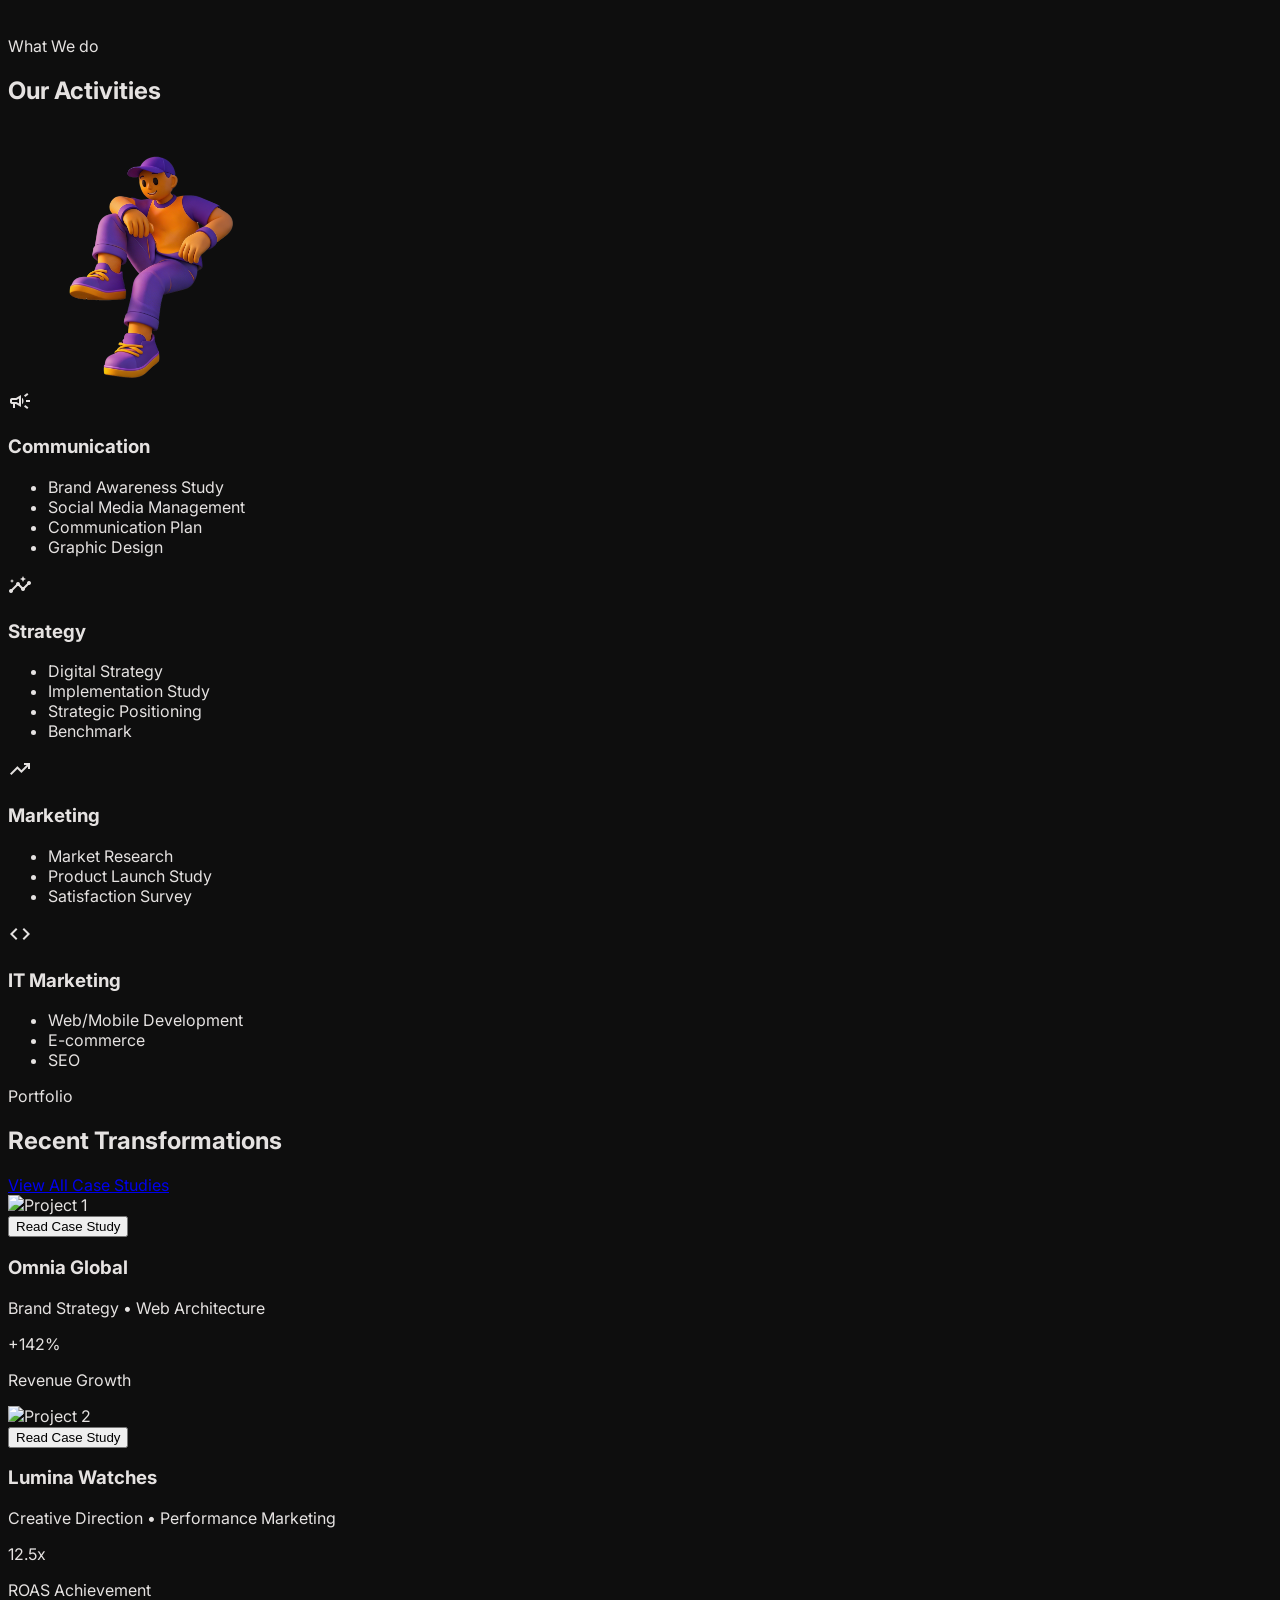
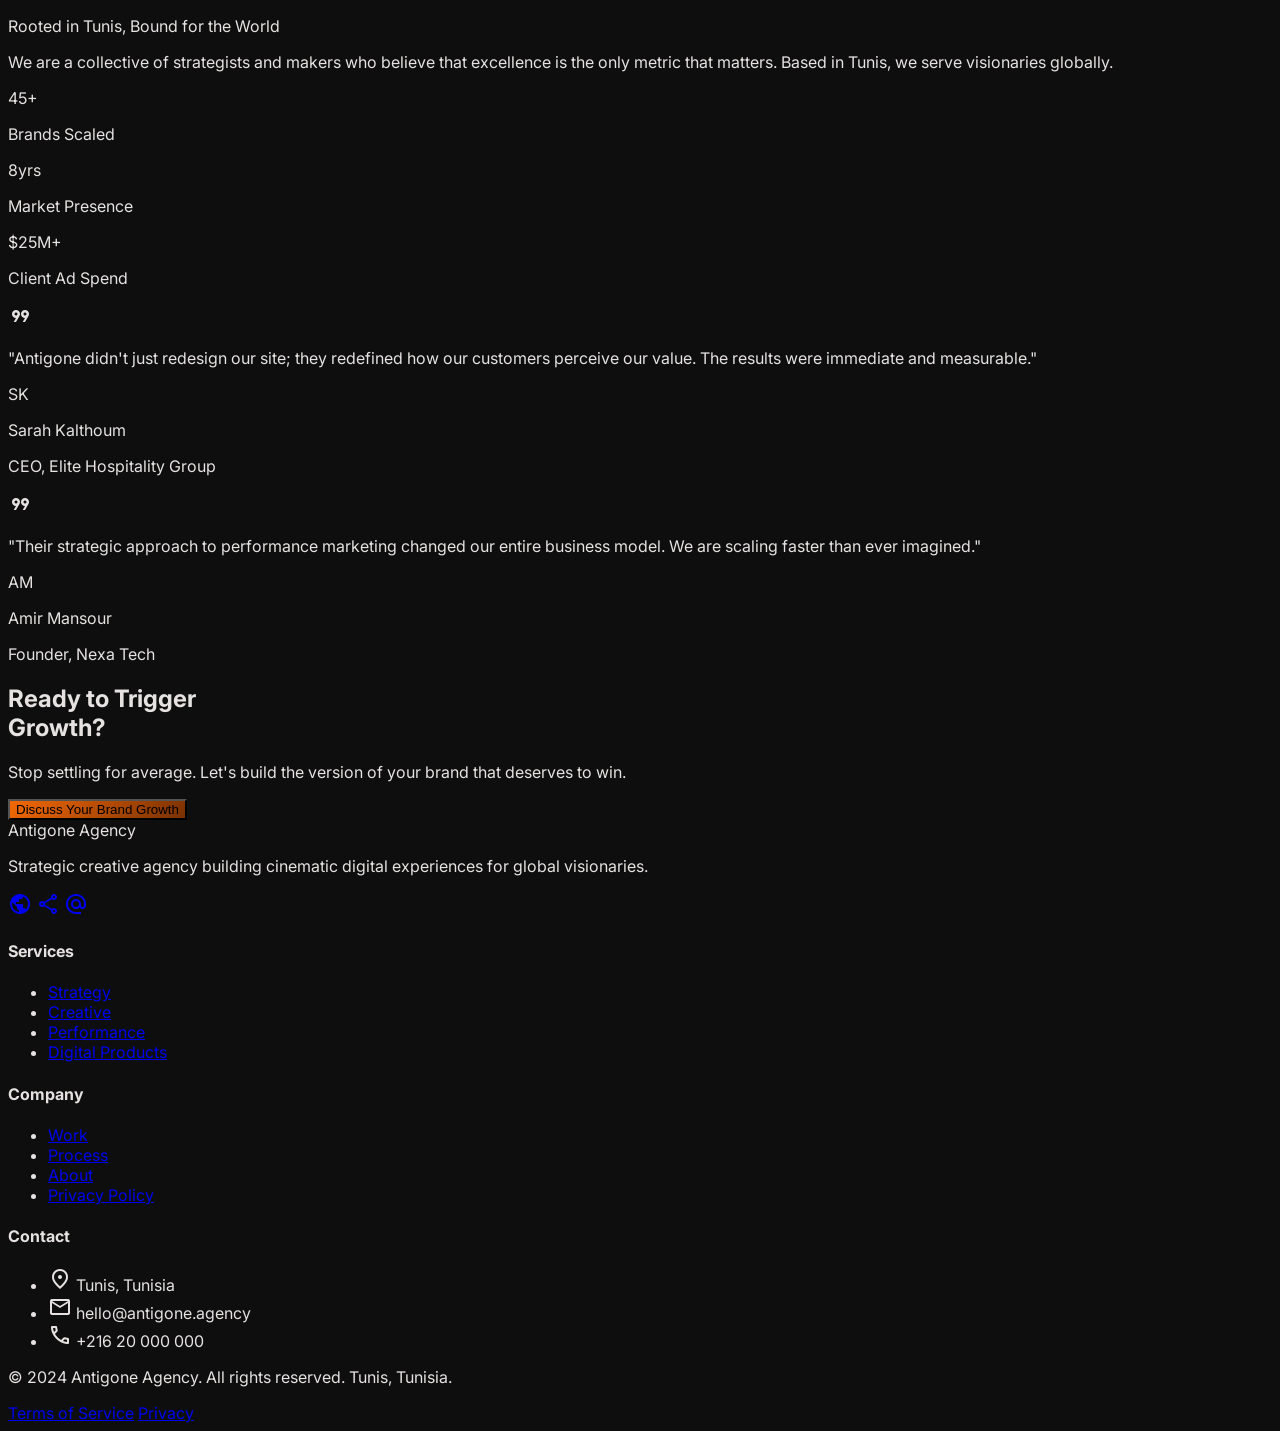
==== commit 7ad52888: "up" ====
--- a/code.html
+++ b/code.html
@@ -315,7 +315,7 @@
 <div class="max-w-7xl mx-auto px-6 relative z-10">
 <div class="flex flex-col md:flex-row md:items-end md:justify-between mb-16 gap-6">
 <div>
-<span class="text-primary-container font-label text-sm font-bold tracking-[0.2em] uppercase mb-4 block">What We Do</span>
+<span class="text-primary-container font-label text-sm font-bold tracking-[0.2em] uppercase mb-4 block">What We Offer</span>
 <h2 class="text-4xl md:text-6xl font-black text-white tracking-tight">Our Services</h2>
 </div>
 <div class="flex items-center gap-4">
@@ -423,7 +423,7 @@
 <section class="py-32 px-6">
 <div class="max-w-7xl mx-auto">
 <div class="relative text-center mb-20">
-<span class="text-primary-container font-label text-sm font-bold tracking-[0.2em] uppercase">Activities</span>
+<span class="text-primary-container font-label text-sm font-bold tracking-[0.2em] uppercase">What We do</span>
 <h2 class="text-4xl md:text-6xl font-black text-white mt-4 tracking-tight">Our Activities</h2>
 </div>
 <div class="relative grid grid-cols-1 md:grid-cols-4 gap-6">
